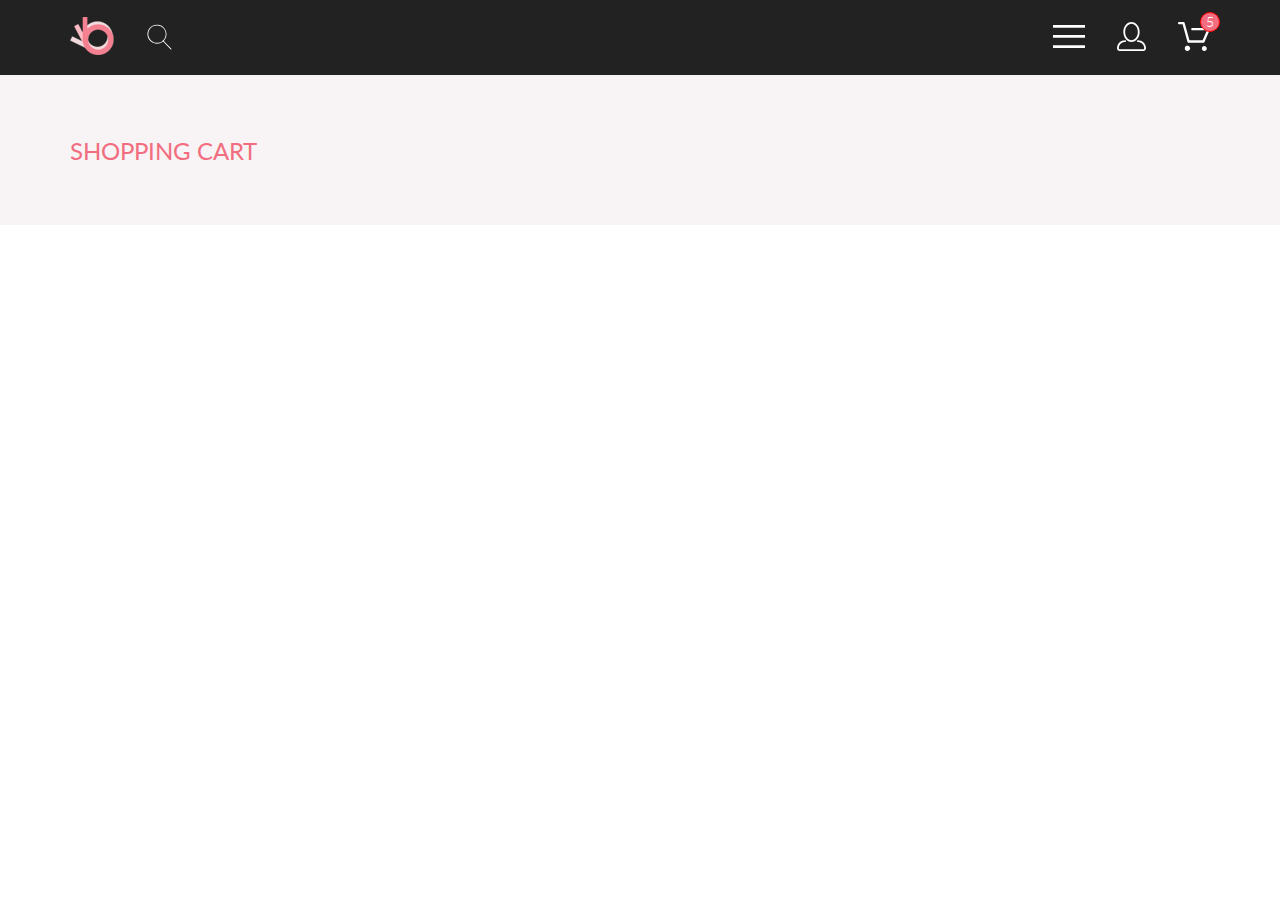
==== cart.html @ 05e6bf37 "hw5" ====
<!DOCTYPE html>
<html lang="en">
    <head>
        <meta charset="UTF-8">
        <meta name="viewport"
              content="width=device-width, user-scalable=no, initial-scale=1.0, maximum-scale=1.0, minimum-scale=1.0">
        <meta http-equiv="X-UA-Compatible" content="ie=edge">
        <title>THE BRAND - OF LUXERIOUS FASHION</title>
        <link rel="stylesheet" href="css/app.css">
    </head>
    <body>
        <nav class="Header">
            <div class="Header-Block Header-Block_left">
                <a href="index.html" class="Logo"><img class="Logo-Img" src="img/Logo.png" alt="Logo"></a>
                <svg class="Icon Header-Icon Icon-Search" viewBox="0 0 27 28">
                    <path
                        d="M18.6909 17.2882L18.3694 17.6394L18.7043 17.9777L26.3703 25.7206C26.4533 25.8081 26.4997 25.9242 26.4997 26.0449C26.4997 26.1666 26.4526 26.2836 26.3682 26.3714L26.3682 26.3713L26.3636 26.3762C26.326 26.4164 26.2806 26.4483 26.2301 26.4701C26.1801 26.4917 26.1262 26.5029 26.0717 26.5029C26.0154 26.5022 25.9598 26.4903 25.9081 26.468C25.8559 26.4454 25.8087 26.4127 25.7693 26.3716L25.7694 26.3716L25.7635 26.3657L18.0155 18.5587L17.7076 18.2484L17.3589 18.5122C15.6498 19.8054 13.5645 20.5038 11.4213 20.5009L11.4193 20.5009C9.1476 20.5069 6.94301 19.7311 5.17574 18.3037C3.40848 16.8764 2.18617 14.8844 1.71408 12.6622C1.24199 10.4401 1.54888 8.12325 2.5832 6.10068C3.61753 4.0781 5.3163 2.47301 7.39423 1.55496C9.47217 0.636901 11.8027 0.461789 13.9945 1.05903C16.1863 1.65627 18.1058 2.98949 19.4308 4.8348C20.7557 6.6801 21.4054 8.92511 21.2706 11.1928C21.1359 13.4605 20.225 15.6128 18.6909 17.2882ZM11.4182 19.6009H11.4206C13.2046 19.6011 14.9488 19.073 16.4332 18.0834C17.9176 17.0938 19.0758 15.6868 19.7618 14.0399C20.4478 12.393 20.6308 10.5799 20.2879 8.82907C19.9449 7.07828 19.0913 5.46822 17.8346 4.20185C16.578 2.93548 14.9746 2.0695 13.2265 1.71306C11.4784 1.35663 9.66389 1.5257 8.01175 2.19897C6.35961 2.87224 4.94377 4.01956 3.94272 5.4963C2.94167 6.97304 2.40023 8.71309 2.38664 10.4971L2.88662 10.5009L2.38663 10.4994C2.37959 12.9034 3.32665 15.2119 5.01992 16.9182C6.7132 18.6246 9.01433 19.5894 11.4182 19.6009Z"/>
                </svg>
            </div>
            <div class="Header-Block Header-Block_right">
                <div class="">
                    <svg class="Icon Header-Icon Icon-BurgerMenu" viewBox="0 0 32 23">
                        <path d="M0 23V20.31H32V23H0ZM0 12.76V10.07H32V12.76H0ZM0 2.69V0H32V2.69H0Z"/>
                    </svg>
                </div>
                <a href="registration.html" class="">
                    <svg class="Icon Header-Icon Icon-Profile" viewBox="0 0 29 29">
                        <path
                            d="M14.5 19.937C19 19.937 22.656 15.464 22.656 9.968C22.656 4.472 19 0 14.5 0C13.3631 0.0217413 12.2463 0.303398 11.2351 0.823397C10.2239 1.34339 9.34507 2.08794 8.66602 3C7.12663 4.99573 6.30819 7.45381 6.34399 9.974C6.34399 15.465 10 19.937 14.5 19.937ZM14.5 1.813C18 1.813 20.844 5.472 20.844 9.969C20.844 14.466 17.998 18.125 14.5 18.125C11.002 18.125 8.15603 14.465 8.15503 9.969C8.15403 5.473 11 1.813 14.5 1.813ZM20.844 18.125C20.6036 18.125 20.373 18.2205 20.203 18.3905C20.033 18.5605 19.9375 18.7911 19.9375 19.0315C19.9375 19.2719 20.033 19.5025 20.203 19.6725C20.373 19.8425 20.6036 19.938 20.844 19.938C22.526 19.9399 24.1386 20.6088 25.3279 21.7982C26.5172 22.9875 27.1861 24.6 27.188 26.282C27.1875 26.5221 27.0918 26.7523 26.922 26.9221C26.7522 27.0918 26.5221 27.1875 26.282 27.188H2.71997C2.47985 27.1875 2.24975 27.0918 2.07996 26.9221C1.91016 26.7523 1.81449 26.5221 1.81396 26.282C1.81608 24.6001 2.48517 22.9877 3.67444 21.7985C4.86371 20.6092 6.47608 19.9401 8.15796 19.938C8.39824 19.938 8.62868 19.8425 8.79858 19.6726C8.96849 19.5027 9.06396 19.2723 9.06396 19.032C9.06396 18.7917 8.96849 18.5613 8.79858 18.3914C8.62868 18.2215 8.39824 18.126 8.15796 18.126C5.99541 18.1279 3.92201 18.9875 2.39258 20.5164C0.863144 22.0453 0.00264777 24.1185 0 26.281C0.000794067 27.0019 0.287502 27.693 0.797241 28.2027C1.30698 28.7125 1.99811 28.9992 2.71899 29H26.282C27.0027 28.9989 27.6936 28.7121 28.2031 28.2024C28.7126 27.6927 28.9992 27.0017 29 26.281C28.9974 24.1187 28.1372 22.0457 26.6083 20.5168C25.0793 18.9878 23.0063 18.1276 20.844 18.125Z"/>
                    </svg>
                </a>

                <a href="cart.html" class="Cart">
                    <svg class="Icon Header-Icon Icon-Cart" viewBox="0 0 32 29">
                        <path
                            d="M26.2009 29C25.5532 28.9738 24.9415 28.6948 24.4972 28.2227C24.0529 27.7506 23.8114 27.1232 23.8245 26.475C23.8376 25.8269 24.1043 25.2097 24.5673 24.7559C25.0303 24.3022 25.6527 24.048 26.301 24.048C26.9493 24.048 27.5717 24.3022 28.0347 24.7559C28.4977 25.2097 28.7644 25.8269 28.7775 26.475C28.7906 27.1232 28.549 27.7506 28.1047 28.2227C27.6604 28.6948 27.0488 28.9738 26.401 29H26.2009ZM6.75293 26.32C6.75293 25.79 6.91011 25.2718 7.20459 24.8311C7.49907 24.3904 7.91764 24.0469 8.40735 23.844C8.89705 23.6412 9.43594 23.5881 9.95581 23.6915C10.4757 23.7949 10.9532 24.0502 11.328 24.425C11.7028 24.7998 11.9581 25.2773 12.0615 25.7972C12.1649 26.317 12.1118 26.8559 11.9089 27.3456C11.7061 27.8353 11.3626 28.2539 10.9219 28.5483C10.4812 28.8428 9.96304 29 9.43298 29C9.08087 29.0003 8.73212 28.9311 8.40674 28.7966C8.08136 28.662 7.78569 28.4646 7.53662 28.2158C7.28755 27.9669 7.09001 27.6713 6.9552 27.3461C6.82039 27.0208 6.75098 26.6721 6.75098 26.32H6.75293ZM10.553 20.686C10.2935 20.6868 10.0409 20.6024 9.83411 20.4457C9.62727 20.2891 9.47758 20.0689 9.40796 19.819L4.57495 2.36401H1.18201C0.868521 2.36401 0.567859 2.23947 0.346191 2.01781C0.124523 1.79614 0 1.49549 0 1.18201C0 0.868519 0.124523 0.567873 0.346191 0.346205C0.567859 0.124537 0.868521 5.81268e-06 1.18201 5.81268e-06H5.46301C5.7225 -0.00080736 5.97504 0.0837201 6.18176 0.240568C6.38848 0.397416 6.53784 0.617884 6.60693 0.868006L11.4399 18.323H24.6179L29.001 8.27501H14.401C14.2428 8.27961 14.0854 8.25242 13.9379 8.19507C13.7904 8.13771 13.6559 8.05134 13.5424 7.94108C13.4288 7.83082 13.3386 7.69891 13.277 7.55315C13.2154 7.40739 13.1836 7.25075 13.1836 7.0925C13.1836 6.93426 13.2154 6.77762 13.277 6.63186C13.3386 6.4861 13.4288 6.35419 13.5424 6.24393C13.6559 6.13367 13.7904 6.0473 13.9379 5.98994C14.0854 5.93259 14.2428 5.90541 14.401 5.91001H30.814C31.0097 5.90996 31.2022 5.95866 31.3744 6.05172C31.5465 6.14478 31.6928 6.27926 31.7999 6.44301C31.9078 6.60729 31.9734 6.79569 31.9908 6.99145C32.0083 7.18721 31.9771 7.38424 31.9 7.565L26.495 19.977C26.4026 20.1876 26.251 20.3668 26.0585 20.4927C25.866 20.6186 25.641 20.6858 25.411 20.686H10.553Z"/>
                    </svg>
                </a>
            </div>
        </nav>
        <section class="Breadcrumbs">
            <h4 class="H4 Breadcrumbs-H4">SHOPPING CART</h4>
        </section>

    </body>
</html>
---- css/app.css ----
@charset "UTF-8";
@import url("https://fonts.googleapis.com/css2?family=Lato:wght@300;400;700;900&display=swap");
*,
*::before,
*::after {
  box-sizing: border-box;
}

body,
h1,
h2,
h3,
h4,
h5,
h6,
p,
ul[class],
ol[class],
li,
figure,
figcaption,
blockquote,
dl,
dd {
  margin: 0;
  padding: 0;
}

a {
  text-decoration: none;
  color: black;
}
a:hover {
  color: #F16D7F;
}

ul[class],
ol[class] {
  list-style-type: none;
}

html {
  font-family: "Lato", sans-serif;
  font-size: 14px;
  font-weight: 300;
}

.H1 {
  font-weight: 900;
  font-size: 48px;
  line-height: 50px;
}

.H2 {
  font-weight: 700;
  font-size: 32px;
  line-height: 35px;
}

.H3 {
  font-weight: 400;
  font-size: 30px;
  line-height: 35px;
}

.H4 {
  font-weight: 700;
  font-size: 24px;
  line-height: 25px;
}

.H5 {
  font-weight: 400;
  font-size: 20px;
  line-height: 25px;
}

.H6 {
  font-weight: 400;
  font-size: 16px;
  line-height: 25px;
}

.Icon {
  width: 32px;
  fill: white;
}
.Icon-Search {
  width: 26px;
}
.Icon-Profile {
  width: 29px;
}

.Header {
  background-color: #222222;
  height: 75px;
  padding: 0 calc(50% - 1140px / 2);
  display: flex;
  flex-direction: row;
  justify-content: space-between;
  align-items: center;
  flex-wrap: wrap;
}
.Header-Block {
  display: flex;
  flex-direction: row;
  justify-content: center;
  align-items: center;
  flex-wrap: wrap;
}
.Header-Icon {
  margin-left: 32px;
}
.Header .Cart {
  position: relative;
}
.Header .Cart::after {
  position: absolute;
  top: -10px;
  right: -10px;
  border-radius: 50%;
  color: white;
  content: "5";
  display: block;
  width: 20px;
  height: 20px;
  border: 1px solid red;
  background: #F16D7F;
  text-align: center;
}

.Logo {
  width: 44px;
}

.Footer {
  height: 80px;
  background-color: #222224;
  padding: 0 calc(50% - 1140px / 2);
  display: flex;
  flex-direction: row;
  justify-content: space-between;
  align-items: center;
  flex-wrap: wrap;
}
.Footer-Copyright {
  color: white;
}
.Footer-Block {
  display: flex;
  flex-direction: row;
  justify-content: center;
  align-items: center;
  flex-wrap: wrap;
}
.Footer .SocialIcon {
  width: 32px;
  height: 32px;
  background-color: #FFFFFF;
  display: flex;
  flex-direction: row;
  justify-content: center;
  align-items: center;
  flex-wrap: wrap;
  margin-left: 0.5rem;
}
.Footer .SocialIcon:hover {
  background-color: #F16D7F;
}
.Footer .SocialIcon:hover .SocialIcon-Img {
  fill: white;
}
.Footer .SocialIcon-Img {
  height: 50%;
}

.Breadcrumbs {
  padding: 0 calc(50% - 1140px / 2);
  display: flex;
  flex-direction: row;
  justify-content: space-between;
  align-items: center;
  flex-wrap: wrap;
  height: 150px;
  background-color: #F8F3F4;
}
.Breadcrumbs-H4 {
  color: #F16D7F;
  font-weight: 400;
  text-transform: uppercase;
}
.Breadcrumbs-Link {
  text-transform: uppercase;
}
.Breadcrumbs-Nav {
  display: flex;
  flex-direction: row;
  justify-content: center;
  align-items: center;
  flex-wrap: wrap;
}
.Breadcrumbs-NavCurrentPage {
  font-weight: 700;
  color: #F16D7F;
}

.MainFilter {
  width: 31.5%;
  text-align: left;
  position: relative;
}
.MainFilter-Heading {
  text-transform: uppercase;
  font-weight: 400;
}
.MainFilter-ToggleIcon {
  margin-left: 11px;
}
.MainFilter-IconImg {
  width: 15px;
}
.MainFilter-OpenBtn, .MainFilter-OpenSubBtn {
  display: none;
}
.MainFilter-OpenBtn:checked ~ .MainFilter-Items, .MainFilter-OpenSubBtn:checked ~ .MainFilter-SubItems {
  display: block;
}
.MainFilter-OpenSubBtn:checked ~ .MainFilter-OpenSubBtnText {
  color: #EF5B70;
}
.MainFilter-OpenBtn:not(:checked) ~ .MainFilter-Items, .MainFilter-OpenSubBtn:not(:checked) ~ .MainFilter-SubItems {
  display: none;
}
.MainFilter-OpenBtnText {
  cursor: pointer;
  display: flex;
  flex-direction: row;
  justify-content: start;
  align-items: center;
  flex-wrap: wrap;
}
.MainFilter-Items {
  text-align: left;
  width: 350px;
  padding: 1rem;
  position: absolute;
  top: 30px;
  z-index: 5;
  background-color: white;
  box-shadow: 0 4px 4px rgba(0, 0, 0, 0.25);
  border: 1px solid lightgray;
}
.MainFilter-OpenSubBtnText {
  text-transform: uppercase;
  height: 40px;
  cursor: pointer;
  border-left: 5px solid #EF5B70;
  padding-left: 10px;
  display: flex;
  flex-direction: row;
  justify-content: start;
  align-items: center;
  flex-wrap: wrap;
}
.MainFilter-SubItems {
  text-align: left;
  width: content-box;
  background-color: white;
  padding: 30px !important;
}
.MainFilter-SubItem {
  text-transform: none;
  margin-bottom: 10px;
  cursor: pointer;
}

.SortFilter {
  width: 31.5%;
  display: flex;
  flex-direction: row;
  justify-content: start;
  align-items: center;
  flex-wrap: nowrap;
  flex-grow: 1;
  margin-left: 30px;
}
.SortFilter-Block {
  display: flex;
  flex-direction: row;
  justify-content: center;
  align-items: center;
  flex-wrap: wrap;
  text-transform: uppercase;
  margin-right: 30px;
  position: relative;
}
.SortFilter-Icon {
  display: block;
  margin-left: 10px;
  display: flex;
  flex-direction: row;
  justify-content: center;
  align-items: center;
  flex-wrap: wrap;
}
.SortFilter-IconImg {
  width: 10px;
}
.SortFilter-OpenBtn {
  display: none;
}
.SortFilter-OpenBtn:checked ~ .SortFilter-SubBlock {
  display: block;
}
.SortFilter-OpenBtn:not(:checked) ~ .SortFilter-SubBlock {
  display: none;
}
.SortFilter-OpenBtnText {
  cursor: pointer;
  display: flex;
  flex-direction: row;
  justify-content: center;
  align-items: center;
  flex-wrap: wrap;
}
.SortFilter-SubBlock {
  text-align: left;
  width: content-box;
  padding: 1rem;
  position: absolute;
  top: 30px;
  z-index: 5;
  background-color: white;
}
.SortFilter-FormItem {
  display: block;
  margin-bottom: 10px;
  white-space: nowrap;
}

.Pagination {
  padding: 16px;
  border: 1px solid #EBEBEB;
  display: flex;
  flex-direction: row;
  justify-content: center;
  align-items: center;
  flex-wrap: wrap;
  margin-top: 60px;
}
.Pagination-Pages {
  margin: 0 20px;
}
.Pagination-Page {
  font-size: 16px;
  color: #C4C4C4;
  margin-right: 15px;
  cursor: pointer;
}
.Pagination-Page_active {
  color: #EF5B70;
}
.Pagination-IconImg {
  height: 14px;
  cursor: pointer;
}

.RegistrationForm {
  width: 30%;
  display: flex;
  flex-direction: column;
  justify-content: start;
  align-items: start;
  flex-wrap: wrap;
}
.RegistrationForm-InputLabel {
  font-weight: 300;
}
.RegistrationForm-Input {
  width: 360px;
  height: 45px;
  margin-top: 20px;
  border: 1px solid #A4A4A4;
  padding: 15px;
}
.RegistrationForm-Input::placeholder {
  color: #B1B1B1;
}
.RegistrationForm-CheckBlock {
  margin: 35px 0;
}
.RegistrationForm-CheckboxLabel {
  font-size: 11px;
  margin-right: 1rem;
}
.RegistrationForm-Clarification {
  margin: 15px 0 40px;
  color: #B1B1B1;
}
.RegistrationForm-Submit {
  text-transform: uppercase;
  padding: 15px 30px;
  background-color: #F16D7F;
  color: white;
}
.RegistrationForm-Icon {
  margin-left: 20px;
  width: 17px;
  fill: white;
}
.RegistrationForm input[type=submit] {
  display: none;
}

.ProductCard {
  width: 31.5%;
  margin-top: 30px;
  background-color: #F8F8F8;
  position: relative;
  transition: 0.5s;
}
.ProductCard:hover {
  transform: scale(1.03);
}
.ProductCard-Img {
  object-fit: contain;
  transition: filter 0.3s;
}
.ProductCard:hover .ProductCard-Img {
  filter: brightness(50%);
}
.ProductCard-H6, .ProductCard-Text {
  margin-left: 15px;
  margin-right: 20px;
}
.ProductCard-H6 {
  margin-top: 25px;
  margin-bottom: 15px;
}
.ProductCard-H6_pink {
  color: #F16D7F;
}
.ProductCard-Icon {
  width: 25px;
  margin-right: 1rem;
  transition: all 0.3s;
}
.ProductCard-Btn {
  border: 1px solid white;
  width: 140px;
  height: 45px;
  font-weight: 400;
  display: flex;
  flex-direction: row;
  justify-content: center;
  align-items: center;
  flex-wrap: wrap;
  position: absolute;
  top: 30%;
  left: calc(50% - 140px/2);
  background: transparent;
  color: white;
  opacity: 0;
  transition: all 0.3s;
  cursor: pointer;
  z-index: 1;
}
.ProductCard-Btn:hover {
  color: white;
  transform: translateX(20px);
}
.ProductCard:hover .ProductCard-Btn {
  opacity: 1;
}
.ProductCard-Link {
  position: absolute;
  top: 0;
  left: 0;
  right: 0;
  bottom: 0;
  background-color: transparent;
  z-index: 0;
  border: none;
}

.PromoSection {
  height: 764px;
  background-color: #F1E4E6;
  padding: 0 calc(50% - 1140px / 2);
  display: flex;
  flex-direction: row;
  justify-content: center;
  align-items: center;
  flex-wrap: wrap;
}
.PromoSection-Block {
  height: 100%;
  width: 50%;
  display: flex;
  flex-direction: row;
  justify-content: center;
  align-items: center;
  flex-wrap: wrap;
}
.PromoSection-Block_left {
  justify-content: start;
}
.PromoSection-Hgroup {
  padding-left: 19px;
  height: 92px;
  border-left: 12px solid #F16D7F;
  display: flex;
  flex-direction: column;
  justify-content: center;
  align-items: flex-start;
  flex-wrap: wrap;
  -webkit-animation-name: bounceInRight;
  animation-name: bounceInRight;
  -webkit-animation-duration: 2s;
  animation-duration: 2s;
  -webkit-animation-fill-mode: both;
  animation-fill-mode: both;
}
.PromoSection-H2 {
  display: block;
}
.PromoSection-H2_pink {
  color: #F16D7F;
}

@-webkit-keyframes bounceInRight {
  0%, 60%, 75%, 90%, 100% {
    -webkit-transition-timing-function: cubic-bezier(0.215, 0.61, 0.355, 1);
    transition-timing-function: cubic-bezier(0.215, 0.61, 0.355, 1);
  }
  0% {
    opacity: 0;
    -webkit-transform: translate3d(3000px, 0, 0);
    transform: translate3d(3000px, 0, 0);
  }
  60% {
    opacity: 1;
    -webkit-transform: translate3d(-25px, 0, 0);
    transform: translate3d(-25px, 0, 0);
  }
  75% {
    -webkit-transform: translate3d(10px, 0, 0);
    transform: translate3d(10px, 0, 0);
  }
  90% {
    -webkit-transform: translate3d(-5px, 0, 0);
    transform: translate3d(-5px, 0, 0);
  }
  100% {
    -webkit-transform: none;
    transform: none;
  }
}
@keyframes bounceInRight {
  0%, 60%, 75%, 90%, 100% {
    -webkit-transition-timing-function: cubic-bezier(0.215, 0.61, 0.355, 1);
    transition-timing-function: cubic-bezier(0.215, 0.61, 0.355, 1);
  }
  0% {
    opacity: 0;
    -webkit-transform: translate3d(3000px, 0, 0);
    transform: translate3d(3000px, 0, 0);
  }
  60% {
    opacity: 1;
    -webkit-transform: translate3d(-25px, 0, 0);
    transform: translate3d(-25px, 0, 0);
  }
  75% {
    -webkit-transform: translate3d(10px, 0, 0);
    transform: translate3d(10px, 0, 0);
  }
  90% {
    -webkit-transform: translate3d(-5px, 0, 0);
    transform: translate3d(-5px, 0, 0);
  }
  100% {
    -webkit-transform: none;
    transform: none;
  }
}
.OfferSection {
  padding: 0 calc(50% - 1140px / 2);
  display: flex;
  flex-direction: row;
  justify-content: space-between;
  align-items: center;
  flex-wrap: wrap;
  margin-top: 65px;
}
.OfferSection-Card {
  width: 30%;
  height: 260px;
  text-align: center;
  display: flex;
  flex-direction: column;
  justify-content: center;
  align-items: center;
  flex-wrap: wrap;
  color: white;
  cursor: pointer;
  transition: 0.2s;
}
.OfferSection-Card:hover {
  transform: scale(1.05);
}
.OfferSection-H4 {
  color: #F16D7F;
}
.OfferSection-Card_woman {
  background-image: url(../img/offer-woman.jpg);
}
.OfferSection-Card_man {
  background-image: url(../img/offer-man.jpg);
}
.OfferSection-Card_child {
  background-image: url(../img/offer-child.jpg);
}
.OfferSection-Card_accessories {
  background-image: url(../img/offer-accessories.jpg);
  width: 100%;
  margin-top: 30px;
}

.ProductsSection {
  margin-top: 95px;
  margin-bottom: 95px;
  padding: 0 calc(50% - 1140px / 2);
  display: flex;
  flex-direction: column;
  justify-content: center;
  align-items: center;
  flex-wrap: wrap;
}
.ProductsSection-Header {
  text-align: center;
  margin-bottom: 15px;
}
.ProductsSection-Header_catalog {
  display: flex;
  flex-direction: row;
  justify-content: space-between;
  align-items: center;
  flex-wrap: wrap;
  width: 100%;
}
.ProductsSection-Products {
  display: flex;
  flex-direction: row;
  justify-content: space-between;
  align-items: center;
  flex-wrap: wrap;
  width: 100%;
}
.ProductsSection-Btn {
  display: block;
  width: 211px;
  height: 47px;
  background-color: transparent;
  border: 2px solid #FF6A6A;
  color: #F26376;
  align-self: center;
  margin: 45px auto 0;
  text-align: center;
  line-height: 40px;
  transition: 0.3s;
}
.ProductsSection-Btn:hover {
  background-color: #FF6A6A;
  color: white;
}

.FeatureSection {
  height: 341px;
  background-color: #222224;
  display: flex;
  flex-direction: row;
  justify-content: space-between;
  align-items: center;
  flex-wrap: wrap;
  padding: 0 calc(50% - 1140px / 2);
}
.FeatureSection-Block {
  width: 30%;
  height: 100%;
  display: flex;
  flex-direction: column;
  justify-content: center;
  align-items: center;
  flex-wrap: wrap;
}
.FeatureSection-Block:hover .FeatureSection-Icon_сar {
  animation: ride 4s ease-in-out;
}
.FeatureSection-Block:hover .FeatureSection-Icon_quality {
  -webkit-animation: rotate-scale-up 0.65s linear both;
  animation: rotate-scale-up 0.65s linear both;
}
.FeatureSection-Block:hover .FeatureSection-Icon_sale {
  -webkit-animation-name: bounce;
  animation-name: bounce;
  -webkit-transform-origin: center bottom;
  -ms-transform-origin: center bottom;
  transform-origin: center bottom;
  -webkit-animation-duration: 1s;
  animation-duration: 1s;
  -webkit-animation-fill-mode: both;
  animation-fill-mode: both;
}
.FeatureSection-Icon {
  width: 44px;
  fill: #F16D7F;
}
.FeatureSection-Icon_sale {
  width: 40px;
}
.FeatureSection-Icon_quality {
  width: 47px;
}
.FeatureSection-H5 {
  color: white;
  margin: 30px 0 16px;
}
.FeatureSection-Text {
  color: white;
  text-align: center;
}

@keyframes ride {
  0% {
    transform: translateX(0);
  }
  23% {
    transform: translateX(90px) rotateY(0);
  }
  25% {
    transform: translateX(100px) rotateY(180deg);
  }
  50% {
    transform: translateX(0) rotateY(180deg);
  }
  75% {
    transform: translateX(-100px) rotateY(180deg);
  }
  78% {
    transform: translateX(-90px) rotateY(0);
  }
  100% {
    transform: translateX(0);
  }
}
/* ----------------------------------------------
 * Generated by Animista on 2021-2-26 22:51:44
 * Licensed under FreeBSD License.
 * See http://animista.net/license for more info.
 * w: http://animista.net, t: @cssanimista
 * ---------------------------------------------- */
/**
 * ----------------------------------------
 * animation rotate-scale-up
 * ----------------------------------------
 */
@-webkit-keyframes rotate-scale-up {
  0% {
    -webkit-transform: scale(1) rotateZ(0);
    transform: scale(1) rotateZ(0);
  }
  50% {
    -webkit-transform: scale(2) rotateZ(180deg);
    transform: scale(2) rotateZ(180deg);
  }
  100% {
    -webkit-transform: scale(1) rotateZ(360deg);
    transform: scale(1) rotateZ(360deg);
  }
}
@keyframes rotate-scale-up {
  0% {
    -webkit-transform: scale(1) rotateZ(0);
    transform: scale(1) rotateZ(0);
  }
  50% {
    -webkit-transform: scale(2) rotateZ(180deg);
    transform: scale(2) rotateZ(180deg);
  }
  100% {
    -webkit-transform: scale(1) rotateZ(360deg);
    transform: scale(1) rotateZ(360deg);
  }
}
@-webkit-keyframes bounce {
  0%, 20%, 53%, 80%, 100% {
    -webkit-transition-timing-function: cubic-bezier(0.215, 0.61, 0.355, 1);
    transition-timing-function: cubic-bezier(0.215, 0.61, 0.355, 1);
    -webkit-transform: translate3d(0, 0, 0);
    transform: translate3d(0, 0, 0);
  }
  40%, 43% {
    -webkit-transition-timing-function: cubic-bezier(0.755, 0.05, 0.855, 0.06);
    transition-timing-function: cubic-bezier(0.755, 0.05, 0.855, 0.06);
    -webkit-transform: translate3d(0, -30px, 0);
    transform: translate3d(0, -30px, 0);
  }
  70% {
    -webkit-transition-timing-function: cubic-bezier(0.755, 0.05, 0.855, 0.06);
    transition-timing-function: cubic-bezier(0.755, 0.05, 0.855, 0.06);
    -webkit-transform: translate3d(0, -15px, 0);
    transform: translate3d(0, -15px, 0);
  }
  90% {
    -webkit-transform: translate3d(0, -4px, 0);
    transform: translate3d(0, -4px, 0);
  }
}
@keyframes bounce {
  0%, 20%, 53%, 80%, 100% {
    -webkit-transition-timing-function: cubic-bezier(0.215, 0.61, 0.355, 1);
    transition-timing-function: cubic-bezier(0.215, 0.61, 0.355, 1);
    -webkit-transform: translate3d(0, 0, 0);
    transform: translate3d(0, 0, 0);
  }
  40%, 43% {
    -webkit-transition-timing-function: cubic-bezier(0.755, 0.05, 0.855, 0.06);
    transition-timing-function: cubic-bezier(0.755, 0.05, 0.855, 0.06);
    -webkit-transform: translate3d(0, -30px, 0);
    transform: translate3d(0, -30px, 0);
  }
  70% {
    -webkit-transition-timing-function: cubic-bezier(0.755, 0.05, 0.855, 0.06);
    transition-timing-function: cubic-bezier(0.755, 0.05, 0.855, 0.06);
    -webkit-transform: translate3d(0, -15px, 0);
    transform: translate3d(0, -15px, 0);
  }
  90% {
    -webkit-transform: translate3d(0, -4px, 0);
    transform: translate3d(0, -4px, 0);
  }
}
.SubscribeSection {
  height: 448px;
  background-image: url(../img/subscribe-bg.jpg);
  background-repeat: no-repeat;
  background-size: cover;
  padding: 0 calc(50% - 1140px / 2);
  display: flex;
  flex-direction: row;
  justify-content: space-between;
  align-items: center;
  flex-wrap: wrap;
}
.SubscribeSection-Block {
  display: flex;
  flex-direction: column;
  justify-content: center;
  align-items: center;
  flex-wrap: wrap;
  width: 30%;
}
.SubscribeSection .ReviewCard-Text {
  text-align: center;
  margin-top: 30px;
}
.SubscribeSection .SubscribeBlock {
  width: 45%;
}
.SubscribeSection .SubscribeBlock-Input {
  height: 50px;
  width: 260px;
  margin-top: 30px;
  padding-left: 20px;
  border: none;
  background-color: #E1E1E1;
  border-top-left-radius: 25px;
  border-bottom-left-radius: 25px;
  outline: none;
}
.SubscribeSection .SubscribeBlock-Input:focus {
  border: none;
}
.SubscribeSection .SubscribeBlock-Input::placeholder {
  color: grey;
}
.SubscribeSection .SubscribeBlock-Btn {
  height: 50px;
  width: 100px;
  border: none;
  background-color: #F16D7F;
  border-top-right-radius: 25px;
  border-bottom-right-radius: 25px;
  color: white;
  cursor: pointer;
}

.RegistrationSection {
  padding: 0 calc(50% - 1140px / 2);
  display: flex;
  flex-direction: row;
  justify-content: space-between;
  align-items: start;
  flex-wrap: wrap;
  padding-top: 65px;
  padding-bottom: 95px;
}
.RegistrationSection .BonusesArticle {
  width: 55%;
}
.RegistrationSection .BonusesArticle-H4, .RegistrationSection .BonusesArticle-Text, .RegistrationSection .BonusesArticle-List {
  font-weight: 300;
}
.RegistrationSection .BonusesArticle-Text {
  margin: 20px 0;
}
.RegistrationSection .BonusesArticle-ListIcon {
  width: 20px;
  margin-right: 20px;
}
.RegistrationSection .BonusesArticle-List {
  margin-bottom: 15px;
}

/*# sourceMappingURL=app.css.map */
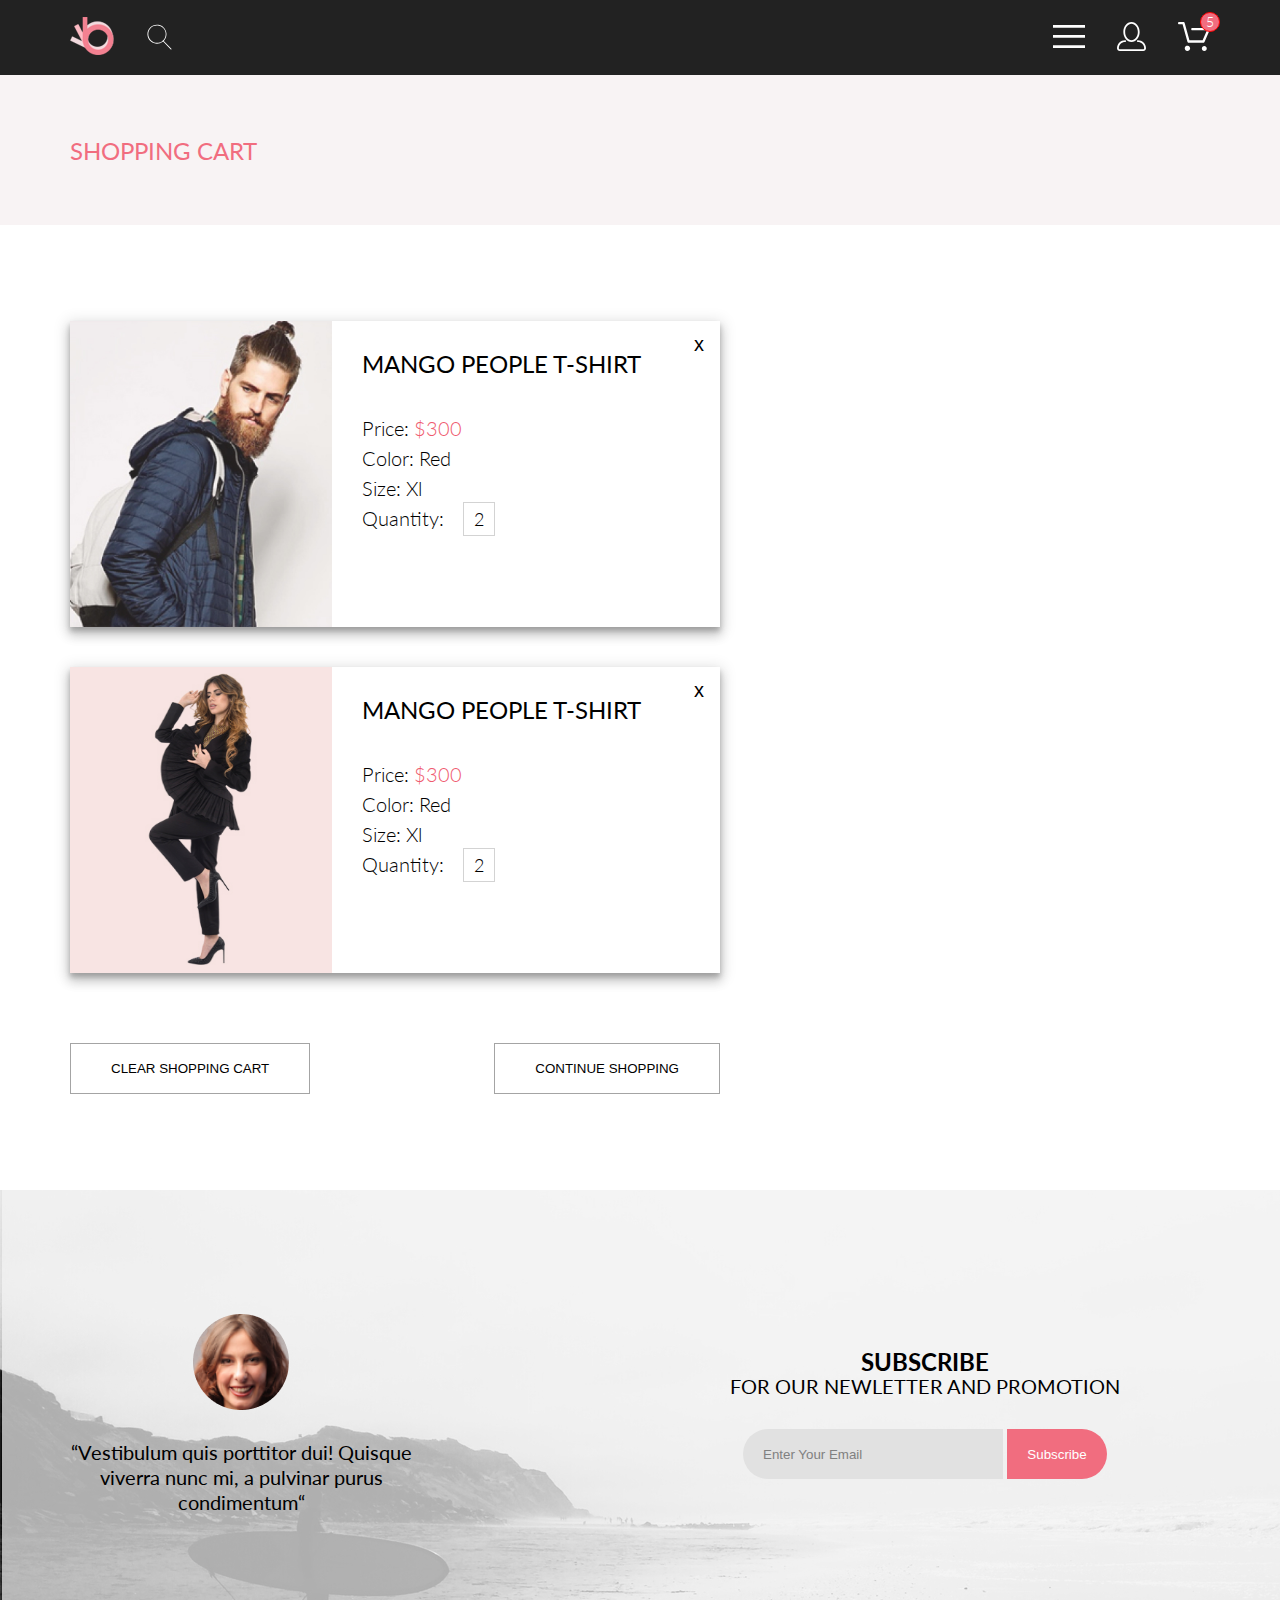
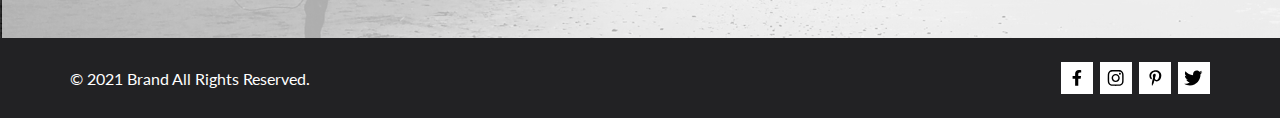
==== commit 8c24390b: "hw6" ====
--- a/cart.html
+++ b/cart.html
@@ -41,6 +41,91 @@
         <section class="Breadcrumbs">
             <h4 class="H4 Breadcrumbs-H4">SHOPPING CART</h4>
         </section>
-
+        <main class="CartSection">
+            <section class="Cart-Products">
+                <div class="CartProductCard">
+                    <img class="CartProductCard-Img" src="img/products/Product_1.jpg" alt="">
+                    <div class="CartProductCard-Text">
+                        <h4 class="H4 CartProductCard-H4">MANGO PEOPLE T-SHIRT</h4>
+                        <ul class="CartProductCard-Properties">
+                            <li class="H5 CartProductCard-Property">Price: <span class="CartProductCard-Property_pink">$300</span>
+                            </li>
+                            <li class="H5 CartProductCard-Property">Color: Red</li>
+                            <li class="H5 CartProductCard-Property">Size: Xl</li>
+                            <li class="H5 CartProductCard-Property">Quantity: <span
+                                class="CartProductCard-Property_box">2</span></li>
+                        </ul>
+                    </div>
+                    <button class="H5 CartProductCard-DeleteBtn">x</button>
+                </div>
+                <div class="CartProductCard">
+                    <img class="CartProductCard-Img" src="img/products/Product_2.jpg" alt="">
+                    <div class="CartProductCard-Text">
+                        <h4 class="H4 CartProductCard-H4">MANGO PEOPLE T-SHIRT</h4>
+                        <ul class="CartProductCard-Properties">
+                            <li class="H5 CartProductCard-Property">Price: <span class="CartProductCard-Property_pink">$300</span>
+                            </li>
+                            <li class="H5 CartProductCard-Property">Color: Red</li>
+                            <li class="H5 CartProductCard-Property">Size: Xl</li>
+                            <li class="H5 CartProductCard-Property">Quantity: <span
+                                class="CartProductCard-Property_box">2</span></li>
+                        </ul>
+                    </div>
+                    <button class="H5 CartProductCard-DeleteBtn">x</button>
+                </div>
+                <div class="CartProductCard-Btns">
+                    <button class="CartProductCard-Btn">CLEAR SHOPPING CART</button>
+                    <button class="CartProductCard-Btn">CONTINUE SHOPPING</button>
+                </div>
+            </section>
+        </main>
+        <section class="SubscribeSection">
+            <div class="SubscribeSection-Block ReviewCard">
+                <img class="ReviewCard-Img" src="img/review-face.png" alt="review">
+                <p class="ReviewCard-Text H5">“Vestibulum quis porttitor dui! Quisque viverra nunc mi, a pulvinar purus
+                    condimentum“</p>
+            </div>
+            <div class="SubscribeSection-Block SubscribeBlock">
+                <h4 class="H4 SubscribeBlock-H4">SUBSCRIBE</h4>
+                <h5 class="H5 SubscribeBlock-H5">FOR OUR NEWLETTER AND PROMOTION</h5>
+                <form action="#">
+                    <label>
+                        <input class="SubscribeBlock-Input" type="email" placeholder="Enter Your Email" required>
+                    </label>
+                    <input class="SubscribeBlock-Btn" type="submit" value="Subscribe">
+                </form>
+            </div>
+        </section>
+        <footer class="Footer">
+            <div class="Footer-Block">
+                <h6 class="H6 Footer-Copyright">&copy; 2021 Brand All Rights Reserved.</h6>
+            </div>
+            <div class="Footer-Block">
+                <div class="SocialIcon">
+                    <svg class="SocialIcon-Img" viewBox="0 0 9 15">
+                        <path
+                            d="M8.08836 8.28L8.50686 5.61602H5.89022V3.88729C5.89022 3.15847 6.25574 2.44806 7.42765 2.44806H8.61722V0.179975C8.61722 0.179975 7.53772 0 6.50561 0C4.35073 0 2.9422 1.27593 2.9422 3.5857V5.61602H0.546875V8.28H2.9422V14.72H5.89022V8.28H8.08836Z"/>
+                    </svg>
+                </div>
+                <div class="SocialIcon">
+                    <svg class="SocialIcon-Img" viewBox="0 0 16 15">
+                        <path
+                            d="M8.13897 3.68159C6.02383 3.68159 4.31774 5.38491 4.31774 7.49663C4.31774 9.60835 6.02383 11.3117 8.13897 11.3117C10.2541 11.3117 11.9602 9.60835 11.9602 7.49663C11.9602 5.38491 10.2541 3.68159 8.13897 3.68159ZM8.13897 9.9769C6.77211 9.9769 5.65467 8.8646 5.65467 7.49663C5.65467 6.12866 6.76878 5.01636 8.13897 5.01636C9.50915 5.01636 10.6233 6.12866 10.6233 7.49663C10.6233 8.8646 9.50583 9.9769 8.13897 9.9769ZM13.0078 3.52554C13.0078 4.02026 12.6087 4.41538 12.1165 4.41538C11.621 4.41538 11.2252 4.01694 11.2252 3.52554C11.2252 3.03413 11.6243 2.63569 12.1165 2.63569C12.6087 2.63569 13.0078 3.03413 13.0078 3.52554ZM15.5386 4.42866C15.4821 3.23667 15.2094 2.18081 14.3347 1.31089C13.4634 0.440967 12.4058 0.168701 11.2119 0.108936C9.9814 0.039209 6.29321 0.039209 5.0627 0.108936C3.8721 0.165381 2.81453 0.437646 1.93987 1.30757C1.06522 2.17749 0.795836 3.23335 0.735973 4.42534C0.666134 5.65386 0.666134 9.33608 0.735973 10.5646C0.79251 11.7566 1.06522 12.8124 1.93987 13.6824C2.81453 14.5523 3.86878 14.8246 5.0627 14.8843C6.29321 14.9541 9.9814 14.9541 11.2119 14.8843C12.4058 14.8279 13.4634 14.5556 14.3347 13.6824C15.2061 12.8124 15.4788 11.7566 15.5386 10.5646C15.6085 9.33608 15.6085 5.65718 15.5386 4.42866ZM13.949 11.8828C13.6895 12.5335 13.1874 13.0349 12.5322 13.2972C11.5511 13.6857 9.22314 13.596 8.13897 13.596C7.05479 13.596 4.72348 13.6824 3.74573 13.2972C3.09389 13.0382 2.59171 12.5369 2.32898 11.8828C1.93987 10.9033 2.02967 8.57905 2.02967 7.49663C2.02967 6.41421 1.9432 4.08667 2.32898 3.1105C2.58838 2.45972 3.09056 1.95835 3.74573 1.69604C4.7268 1.30757 7.05479 1.39722 8.13897 1.39722C9.22314 1.39722 11.5545 1.31089 12.5322 1.69604C13.184 1.95503 13.6862 2.4564 13.949 3.1105C14.3381 4.08999 14.2483 6.41421 14.2483 7.49663C14.2483 8.57905 14.3381 10.9066 13.949 11.8828Z"/>
+                    </svg>
+                </div>
+                <div class="SocialIcon">
+                    <svg class="SocialIcon-Img" viewBox="0 0 13 16">
+                        <path
+                            d="M6.74032 0.203125C3.55564 0.203125 0.408203 2.34063 0.408203 5.8C0.408203 8 1.63738 9.25 2.38233 9.25C2.68963 9.25 2.86655 8.3875 2.86655 8.14375C2.86655 7.85313 2.13091 7.23438 2.13091 6.025C2.13091 3.5125 4.03055 1.73125 6.4889 1.73125C8.60271 1.73125 10.1671 2.94062 10.1671 5.1625C10.1671 6.82187 9.50597 9.93437 7.36422 9.93437C6.59133 9.93437 5.93018 9.37188 5.93018 8.56563C5.93018 7.38438 6.74963 6.24062 6.74963 5.02187C6.74963 2.95312 3.835 3.32812 3.835 5.82812C3.835 6.35312 3.90018 6.93437 4.13298 7.4125C3.70463 9.26875 2.82931 12.0344 2.82931 13.9469C2.82931 14.5375 2.91311 15.1188 2.96899 15.7094C3.07452 15.8281 3.02175 15.8156 3.18316 15.7563C4.74757 13.6 4.69169 13.1781 5.3994 10.3562C5.78119 11.0875 6.76826 11.4812 7.55046 11.4812C10.8469 11.4812 12.3275 8.24688 12.3275 5.33125C12.3275 2.22813 9.66427 0.203125 6.74032 0.203125Z"/>
+                    </svg>
+                </div>
+                <div class="SocialIcon">
+                    <svg class="SocialIcon-Img" viewBox="0 0 17 14">
+                        <path
+                            d="M14.417 3.74052C14.427 3.88264 14.427 4.0248 14.427 4.16692C14.427 8.50192 11.1498 13.4969 5.15986 13.4969C3.31448 13.4969 1.60022 12.9588 0.158203 12.0248C0.420396 12.0552 0.67247 12.0654 0.944752 12.0654C2.46741 12.0654 3.8691 11.5476 4.98843 10.6644C3.5565 10.6339 2.3565 9.68977 1.94305 8.39027C2.14475 8.4207 2.34642 8.44102 2.5582 8.44102C2.85063 8.44102 3.14308 8.40039 3.41533 8.32936C1.92291 8.02477 0.803551 6.70498 0.803551 5.11108V5.07048C1.23715 5.31414 1.74139 5.46642 2.2758 5.4867C1.39849 4.89786 0.823727 3.8928 0.823727 2.75573C0.823727 2.14661 0.985041 1.58823 1.26741 1.10092C2.87077 3.09077 5.28086 4.39023 7.98334 4.53239C7.93293 4.28873 7.90266 4.03495 7.90266 3.78114C7.90266 1.97402 9.35477 0.501953 11.1598 0.501953C12.0976 0.501953 12.9446 0.897891 13.5396 1.53748C14.2757 1.39536 14.9816 1.12123 15.6068 0.745609C15.3648 1.50705 14.8505 2.14664 14.1749 2.5527C14.8304 2.48167 15.4657 2.29889 16.0505 2.04511C15.6069 2.69483 15.0522 3.27348 14.417 3.74052V3.74052Z"/>
+                    </svg>
+                </div>
+            </div>
+        </footer>
     </body>
 </html>
--- a/css/app.css
+++ b/css/app.css
@@ -50,12 +50,22 @@
   font-size: 48px;
   line-height: 50px;
 }
+@media all and (max-width: 1180px) {
+  .H1 {
+    font-size: 44px;
+  }
+}
 
 .H2 {
   font-weight: 700;
   font-size: 32px;
   line-height: 35px;
 }
+@media all and (max-width: 1180px) {
+  .H2 {
+    font-size: 24px;
+  }
+}
 
 .H3 {
   font-weight: 400;
@@ -91,6 +101,11 @@
 .Icon-Profile {
   width: 29px;
 }
+@media (max-width: 400px) {
+  .Icon-Profile {
+    display: none;
+  }
+}
 
 .Header {
   background-color: #222222;
@@ -102,6 +117,16 @@
   align-items: center;
   flex-wrap: wrap;
 }
+@media (max-width: 1180px) {
+  .Header {
+    padding: 0 calc(50% - 768px / 2);
+  }
+}
+@media (max-width: 800px) {
+  .Header {
+    padding: 0 5vw;
+  }
+}
 .Header-Block {
   display: flex;
   flex-direction: row;
@@ -114,6 +139,11 @@
 }
 .Header .Cart {
   position: relative;
+}
+@media (max-width: 400px) {
+  .Header .Cart {
+    display: none;
+  }
 }
 .Header .Cart::after {
   position: absolute;
@@ -144,6 +174,21 @@
   align-items: center;
   flex-wrap: wrap;
 }
+@media (max-width: 1180px) {
+  .Footer {
+    padding: 0 calc(50% - 768px / 2);
+  }
+}
+@media (max-width: 800px) {
+  .Footer {
+    padding: 0 5vw;
+  }
+}
+@media (max-width: 450px) {
+  .Footer {
+    justify-content: center;
+  }
+}
 .Footer-Copyright {
   color: white;
 }
@@ -285,6 +330,13 @@
   flex-grow: 1;
   margin-left: 30px;
 }
+.SortFilter_product {
+  display: flex;
+  flex-direction: row;
+  justify-content: center;
+  align-items: center;
+  flex-wrap: nowrap;
+}
 .SortFilter-Block {
   display: flex;
   flex-direction: row;
@@ -323,6 +375,7 @@
   justify-content: center;
   align-items: center;
   flex-wrap: wrap;
+  min-width: max-content;
 }
 .SortFilter-SubBlock {
   text-align: left;
@@ -420,10 +473,21 @@
   position: relative;
   transition: 0.5s;
 }
+@media (max-width: 1180px) {
+  .ProductCard {
+    width: 47%;
+  }
+}
+@media (max-width: 600px) {
+  .ProductCard {
+    width: 100%;
+  }
+}
 .ProductCard:hover {
   transform: scale(1.03);
 }
 .ProductCard-Img {
+  width: 100%;
   object-fit: contain;
   transition: filter 0.3s;
 }
@@ -484,6 +548,140 @@
   border: none;
 }
 
+.CartProductCard {
+  background: white;
+  display: flex;
+  flex-direction: row;
+  justify-content: start;
+  align-items: center;
+  flex-wrap: nowrap;
+  margin-bottom: 40px;
+  box-shadow: 0 8px 10px 1px rgba(0, 0, 0, 0.14), 0 3px 14px 3px rgba(0, 0, 0, 0.12), 0 4px 5px 0 rgba(0, 0, 0, 0.2);
+  width: 650px;
+  position: relative;
+}
+.CartProductCard-Img {
+  width: 262px;
+  height: 306px;
+}
+.CartProductCard-Text {
+  padding: 30px;
+  height: 306px;
+}
+.CartProductCard-H4 {
+  font-weight: 400;
+  margin-bottom: 40px;
+}
+.CartProductCard-Property {
+  margin-bottom: 5px;
+  font-weight: 300;
+}
+.CartProductCard-Property_pink {
+  color: #EF5B70;
+}
+.CartProductCard-Property_box {
+  margin-left: 1rem;
+  border: 1px solid lightgray;
+  padding: 5px 10px;
+  font-size: 18px;
+}
+.CartProductCard-DeleteBtn {
+  position: absolute;
+  right: 10px;
+  top: 10px;
+  background: transparent;
+  border: none;
+  transition: 1s;
+}
+.CartProductCard-DeleteBtn:hover {
+  transform: rotate(360deg);
+}
+.CartProductCard-Btns {
+  display: flex;
+  flex-direction: row;
+  justify-content: space-between;
+  align-items: center;
+  flex-wrap: wrap;
+  margin-top: 70px;
+}
+.CartProductCard-Btn {
+  padding: 17px 40px;
+  border: 1px solid #A4A4A4;
+  text-transform: uppercase;
+  background: transparent;
+}
+
+.BigSlider {
+  width: 100vw;
+  height: 777px;
+  background-image: url("../img/products/product_slide.jpg");
+  background-size: cover;
+  display: flex;
+  flex-direction: row;
+  justify-content: space-between;
+  align-items: center;
+  flex-wrap: wrap;
+}
+.BigSlider-Arrow {
+  background-color: lightgray;
+  padding: 20px;
+  cursor: pointer;
+}
+.BigSlider-IconImg {
+  width: 1rem;
+}
+
+.ProductInfoArticle {
+  width: 1140px;
+  padding: 65px;
+  display: flex;
+  flex-direction: column;
+  justify-content: center;
+  align-items: center;
+  flex-wrap: wrap;
+  border: 1px solid lightgray;
+  margin: -50px auto 0;
+  background: white;
+}
+.ProductInfoArticle-H6 {
+  color: #F16D7F;
+  font-weight: 300;
+}
+.ProductInfoArticle-H6::after {
+  content: "";
+  display: block;
+  width: 65px;
+  border-bottom: 3px solid #EF5B70;
+  margin: 12px auto;
+}
+.ProductInfoArticle-H5 {
+  font-weight: 300;
+}
+.ProductInfoArticle-H4 {
+  font-weight: 300;
+  color: #EF5B70;
+  text-align: center;
+}
+.ProductInfoArticle-H4::after {
+  content: "";
+  display: block;
+  width: 640px;
+  border-bottom: 1px solid lightgray;
+  margin: 65px auto 55px;
+}
+.ProductInfoArticle-Text {
+  width: 50%;
+  text-align: center;
+  margin: 50px 0 32px;
+}
+.ProductInfoArticle-Btn {
+  padding: 15px;
+  margin-top: 50px;
+  background: transparent;
+  border: 1px solid #FF6A6A;
+  color: #FF6A6A;
+}
+
 .PromoSection {
   height: 764px;
   background-color: #F1E4E6;
@@ -494,6 +692,22 @@
   align-items: center;
   flex-wrap: wrap;
 }
+@media (max-width: 1180px) {
+  .PromoSection {
+    height: 370px;
+    padding: 0 calc(50% - 768px / 2);
+  }
+}
+@media (max-width: 800px) {
+  .PromoSection {
+    padding: 0 5vw;
+  }
+}
+@media all and (max-width: 1180px) {
+  .PromoSection-Img {
+    height: 368px;
+  }
+}
 .PromoSection-Block {
   height: 100%;
   width: 50%;
@@ -505,6 +719,11 @@
 }
 .PromoSection-Block_left {
   justify-content: start;
+}
+@media (max-width: 600px) {
+  .PromoSection-Block_left {
+    display: none;
+  }
 }
 .PromoSection-Hgroup {
   padding-left: 19px;
@@ -524,6 +743,7 @@
 }
 .PromoSection-H2 {
   display: block;
+  width: max-content;
 }
 .PromoSection-H2_pink {
   color: #F16D7F;
@@ -594,6 +814,16 @@
   flex-wrap: wrap;
   margin-top: 65px;
 }
+@media (max-width: 1180px) {
+  .OfferSection {
+    padding: 0 calc(50% - 768px / 2);
+  }
+}
+@media (max-width: 800px) {
+  .OfferSection {
+    padding: 0 5vw;
+  }
+}
 .OfferSection-Card {
   width: 30%;
   height: 260px;
@@ -607,6 +837,23 @@
   cursor: pointer;
   transition: 0.2s;
 }
+@media (max-width: 1180px) {
+  .OfferSection-Card {
+    height: 220px;
+  }
+}
+@media (max-width: 800px) {
+  .OfferSection-Card {
+    height: 180px;
+  }
+}
+@media (max-width: 600px) {
+  .OfferSection-Card {
+    width: 100%;
+    margin-bottom: 30px;
+    height: 240px;
+  }
+}
 .OfferSection-Card:hover {
   transform: scale(1.05);
 }
@@ -616,17 +863,37 @@
 .OfferSection-Card_woman {
   background-image: url(../img/offer-woman.jpg);
 }
+@media (max-width: 800px) {
+  .OfferSection-Card_woman {
+    background-position: top center;
+  }
+}
 .OfferSection-Card_man {
   background-image: url(../img/offer-man.jpg);
 }
+@media (max-width: 800px) {
+  .OfferSection-Card_man {
+    background-position: top center;
+  }
+}
 .OfferSection-Card_child {
   background-image: url(../img/offer-child.jpg);
+}
+@media (max-width: 800px) {
+  .OfferSection-Card_child {
+    background-position: top center;
+  }
 }
 .OfferSection-Card_accessories {
   background-image: url(../img/offer-accessories.jpg);
   width: 100%;
   margin-top: 30px;
 }
+@media (max-width: 600px) {
+  .OfferSection-Card_accessories {
+    margin-top: 0;
+  }
+}
 
 .ProductsSection {
   margin-top: 95px;
@@ -637,6 +904,16 @@
   justify-content: center;
   align-items: center;
   flex-wrap: wrap;
+}
+@media (max-width: 1180px) {
+  .ProductsSection {
+    padding: 0 calc(50% - 768px / 2);
+  }
+}
+@media (max-width: 800px) {
+  .ProductsSection {
+    padding: 0 5vw;
+  }
 }
 .ProductsSection-Header {
   text-align: center;
@@ -686,14 +963,35 @@
   flex-wrap: wrap;
   padding: 0 calc(50% - 1140px / 2);
 }
+@media (max-width: 1180px) {
+  .FeatureSection {
+    padding: 0 calc(50% - 768px / 2);
+  }
+}
+@media (max-width: 800px) {
+  .FeatureSection {
+    padding: 0 5vw;
+  }
+}
+@media (max-width: 600px) {
+  .FeatureSection {
+    height: inherit;
+  }
+}
 .FeatureSection-Block {
   width: 30%;
-  height: 100%;
   display: flex;
   flex-direction: column;
   justify-content: center;
   align-items: center;
   flex-wrap: wrap;
+}
+@media (max-width: 600px) {
+  .FeatureSection-Block {
+    padding: 7vw 15vw;
+    width: 100%;
+    height: max-content;
+  }
 }
 .FeatureSection-Block:hover .FeatureSection-Icon_сar {
   animation: ride 4s ease-in-out;
@@ -854,6 +1152,16 @@
   align-items: center;
   flex-wrap: wrap;
 }
+@media (max-width: 1180px) {
+  .SubscribeSection {
+    padding: 0 calc(50% - 768px / 2);
+  }
+}
+@media (max-width: 800px) {
+  .SubscribeSection {
+    padding: 0 5vw;
+  }
+}
 .SubscribeSection-Block {
   display: flex;
   flex-direction: column;
@@ -861,13 +1169,29 @@
   align-items: center;
   flex-wrap: wrap;
   width: 30%;
+}
+@media (max-width: 800px) {
+  .SubscribeSection-Block {
+    width: 100%;
+  }
 }
 .SubscribeSection .ReviewCard-Text {
   text-align: center;
   margin-top: 30px;
 }
 .SubscribeSection .SubscribeBlock {
-  width: 45%;
+  width: 50%;
+}
+@media (max-width: 800px) {
+  .SubscribeSection .SubscribeBlock {
+    width: 100%;
+  }
+}
+.SubscribeSection .SubscribeBlock-H4 {
+  text-align: center;
+}
+.SubscribeSection .SubscribeBlock-H5 {
+  text-align: center;
 }
 .SubscribeSection .SubscribeBlock-Input {
   height: 50px;
@@ -880,6 +1204,11 @@
   border-bottom-left-radius: 25px;
   outline: none;
 }
+@media (max-width: 450px) {
+  .SubscribeSection .SubscribeBlock-Input {
+    width: 60%;
+  }
+}
 .SubscribeSection .SubscribeBlock-Input:focus {
   border: none;
 }
@@ -924,4 +1253,13 @@
   margin-bottom: 15px;
 }
 
+.CartSection {
+  padding: 96px calc(50% - 1140px / 2);
+  display: flex;
+  flex-direction: row;
+  justify-content: space-between;
+  align-items: center;
+  flex-wrap: wrap;
+}
+
 /*# sourceMappingURL=app.css.map */
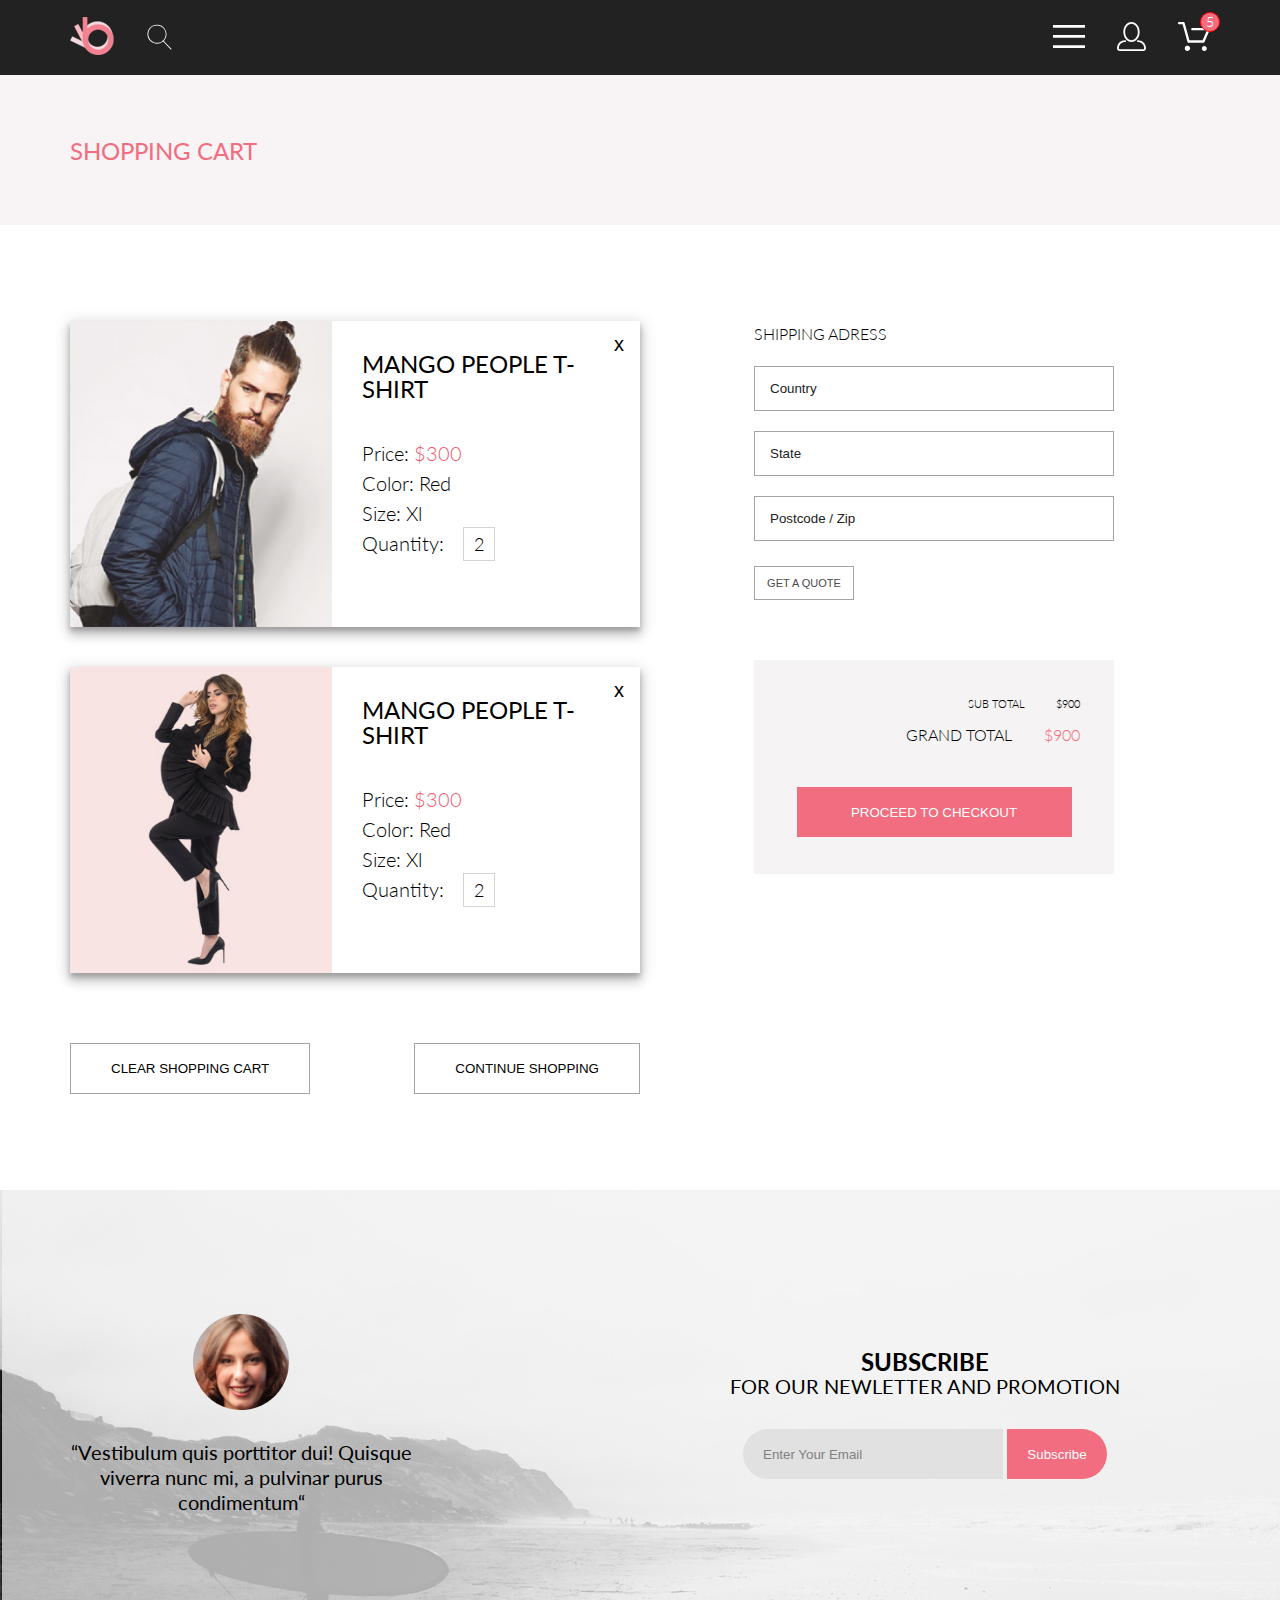
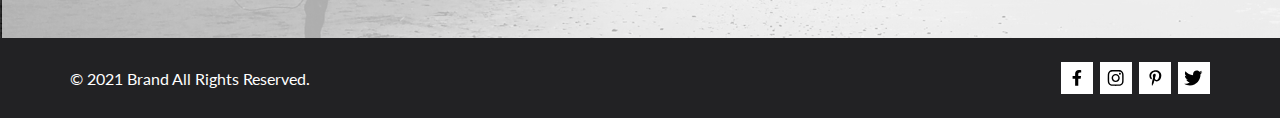
==== commit 38b1e2f3: "hw7" ====
--- a/cart.html
+++ b/cart.html
@@ -42,7 +42,7 @@
             <h4 class="H4 Breadcrumbs-H4">SHOPPING CART</h4>
         </section>
         <main class="CartSection">
-            <section class="Cart-Products">
+            <section class="CartSection-Products">
                 <div class="CartProductCard">
                     <img class="CartProductCard-Img" src="img/products/Product_1.jpg" alt="">
                     <div class="CartProductCard-Text">
@@ -77,6 +77,26 @@
                     <button class="CartProductCard-Btn">CLEAR SHOPPING CART</button>
                     <button class="CartProductCard-Btn">CONTINUE SHOPPING</button>
                 </div>
+            </section>
+            <section class="CartSection-Info">
+                <form action="#" class="CartSection-Form">
+                    <label class="H6 CartSection-InputLabel" for="CartSection-InputCountry">SHIPPING ADRESS</label>
+                    <input id="CartSection-InputCountry" class="CartSection-Input" type="text" placeholder="Country"
+                           required>
+                    <label><input class="CartSection-Input" type="text" placeholder="State" required></label>
+                    <label> <input class="CartSection-Input" type="number" placeholder="Postcode / Zip" required>
+                    </label>
+                    <button class="CartSection-Btn">GET A QUOTE</button>
+
+                    <div class="CartSection-Price">
+                        <p class="CartSection-PriceSubTotal">SUB TOTAL <span class="CartSection-PriceSubTotal_price">$900</span></p>
+                        <h6 class="H6 CartSection-PriceTotal">GRAND TOTAL <span class="CartSection-PriceTotal_price">$900</span></h6>
+                        <input class="CartSection-SubmitBtn" type="submit" value="PROCEED TO CHECKOUT">
+                    </div>
+
+                    <br><br><br>
+
+                </form>
             </section>
         </main>
         <section class="SubscribeSection">
--- a/css/app.css
+++ b/css/app.css
@@ -140,7 +140,7 @@
 .Header .Cart {
   position: relative;
 }
-@media (max-width: 400px) {
+@media (max-width: 450px) {
   .Header .Cart {
     display: none;
   }
@@ -230,6 +230,16 @@
   height: 150px;
   background-color: #F8F3F4;
 }
+@media (max-width: 1180px) {
+  .Breadcrumbs {
+    padding: 0 calc(50% - 768px / 2);
+  }
+}
+@media (max-width: 800px) {
+  .Breadcrumbs {
+    padding: 0 5vw;
+  }
+}
 .Breadcrumbs-H4 {
   color: #F16D7F;
   font-weight: 400;
@@ -442,12 +452,14 @@
 }
 .RegistrationForm-CheckBlock {
   margin: 35px 0;
+  width: max-content;
 }
 .RegistrationForm-CheckboxLabel {
   font-size: 11px;
   margin-right: 1rem;
 }
 .RegistrationForm-Clarification {
+  width: 320px;
   margin: 15px 0 40px;
   color: #B1B1B1;
 }
@@ -456,6 +468,7 @@
   padding: 15px 30px;
   background-color: #F16D7F;
   color: white;
+  width: max-content;
 }
 .RegistrationForm-Icon {
   margin-left: 20px;
@@ -557,7 +570,7 @@
   flex-wrap: nowrap;
   margin-bottom: 40px;
   box-shadow: 0 8px 10px 1px rgba(0, 0, 0, 0.14), 0 3px 14px 3px rgba(0, 0, 0, 0.12), 0 4px 5px 0 rgba(0, 0, 0, 0.2);
-  width: 650px;
+  width: 100%;
   position: relative;
 }
 .CartProductCard-Img {
@@ -836,6 +849,8 @@
   color: white;
   cursor: pointer;
   transition: 0.2s;
+  background-repeat: no-repeat;
+  background-size: cover;
 }
 @media (max-width: 1180px) {
   .OfferSection-Card {
@@ -845,6 +860,7 @@
 @media (max-width: 800px) {
   .OfferSection-Card {
     height: 180px;
+    background-position: top center;
   }
 }
 @media (max-width: 600px) {
@@ -852,6 +868,13 @@
     width: 100%;
     margin-bottom: 30px;
     height: 240px;
+    background-position: top left;
+    display: flex;
+    flex-direction: column;
+    justify-content: center;
+    align-items: end;
+    flex-wrap: wrap;
+    padding-right: 30px;
   }
 }
 .OfferSection-Card:hover {
@@ -863,26 +886,11 @@
 .OfferSection-Card_woman {
   background-image: url(../img/offer-woman.jpg);
 }
-@media (max-width: 800px) {
-  .OfferSection-Card_woman {
-    background-position: top center;
-  }
-}
 .OfferSection-Card_man {
   background-image: url(../img/offer-man.jpg);
 }
-@media (max-width: 800px) {
-  .OfferSection-Card_man {
-    background-position: top center;
-  }
-}
 .OfferSection-Card_child {
   background-image: url(../img/offer-child.jpg);
-}
-@media (max-width: 800px) {
-  .OfferSection-Card_child {
-    background-position: top center;
-  }
 }
 .OfferSection-Card_accessories {
   background-image: url(../img/offer-accessories.jpg);
@@ -1236,11 +1244,46 @@
   padding-top: 65px;
   padding-bottom: 95px;
 }
+@media (max-width: 1180px) {
+  .RegistrationSection {
+    padding: 0 calc(50% - 768px / 2);
+    padding-top: 40px;
+    padding-bottom: 95px;
+  }
+}
+@media (max-width: 800px) {
+  .RegistrationSection {
+    padding: 0 5vw;
+    display: flex;
+    flex-direction: column;
+    justify-content: center;
+    align-items: start;
+    flex-wrap: wrap;
+    padding-top: 40px;
+    padding-bottom: 95px;
+  }
+}
 .RegistrationSection .BonusesArticle {
   width: 55%;
 }
+@media (max-width: 1180px) {
+  .RegistrationSection .BonusesArticle {
+    width: 45%;
+  }
+}
+@media (max-width: 800px) {
+  .RegistrationSection .BonusesArticle {
+    margin-top: 40px;
+    width: 360px;
+  }
+}
 .RegistrationSection .BonusesArticle-H4, .RegistrationSection .BonusesArticle-Text, .RegistrationSection .BonusesArticle-List {
   font-weight: 300;
+}
+@media (max-width: 1180px) {
+  .RegistrationSection .BonusesArticle-H4, .RegistrationSection .BonusesArticle-Text, .RegistrationSection .BonusesArticle-List {
+    font-size: 16px;
+  }
 }
 .RegistrationSection .BonusesArticle-Text {
   margin: 20px 0;
@@ -1258,8 +1301,75 @@
   display: flex;
   flex-direction: row;
   justify-content: space-between;
-  align-items: center;
-  flex-wrap: wrap;
+  align-items: start;
+  flex-wrap: wrap;
+}
+.CartSection-Products {
+  width: 50%;
+}
+.CartSection-Info {
+  width: 40%;
+}
+.CartSection-InputLabel {
+  font-weight: 300;
+}
+.CartSection-Input {
+  width: 360px;
+  height: 45px;
+  margin-top: 20px;
+  padding: 15px;
+  border: 1px solid #A4A4A4;
+}
+.CartSection-Input::placeholder {
+  color: #222222;
+}
+.CartSection-Btn {
+  width: 100px;
+  height: 34px;
+  background: transparent;
+  font-size: 11px;
+  text-transform: uppercase;
+  white-space: nowrap;
+  border: 1px solid #A4A4A4;
+  color: #4A4A4A;
+  margin-top: 25px;
+}
+.CartSection-Price {
+  width: 360px;
+  height: 214px;
+  background: #F5F3F3;
+  margin-top: 60px;
+  display: flex;
+  flex-direction: column;
+  justify-content: center;
+  align-items: center;
+  flex-wrap: wrap;
+  padding: 34px;
+}
+.CartSection-PriceSubTotal {
+  font-size: 11px;
+  align-self: end;
+  margin-bottom: 12px;
+}
+.CartSection-PriceSubTotal_price {
+  margin-left: 2rem;
+}
+.CartSection-PriceTotal {
+  font-weight: 300;
+  align-self: end;
+}
+.CartSection-PriceTotal_price {
+  margin-left: 2rem;
+  color: #F16D7F;
+}
+.CartSection-SubmitBtn {
+  width: 275px;
+  height: 50px;
+  background: #F16D7F;
+  border: none;
+  color: white;
+  margin-top: 40px;
+  cursor: pointer;
 }
 
 /*# sourceMappingURL=app.css.map */
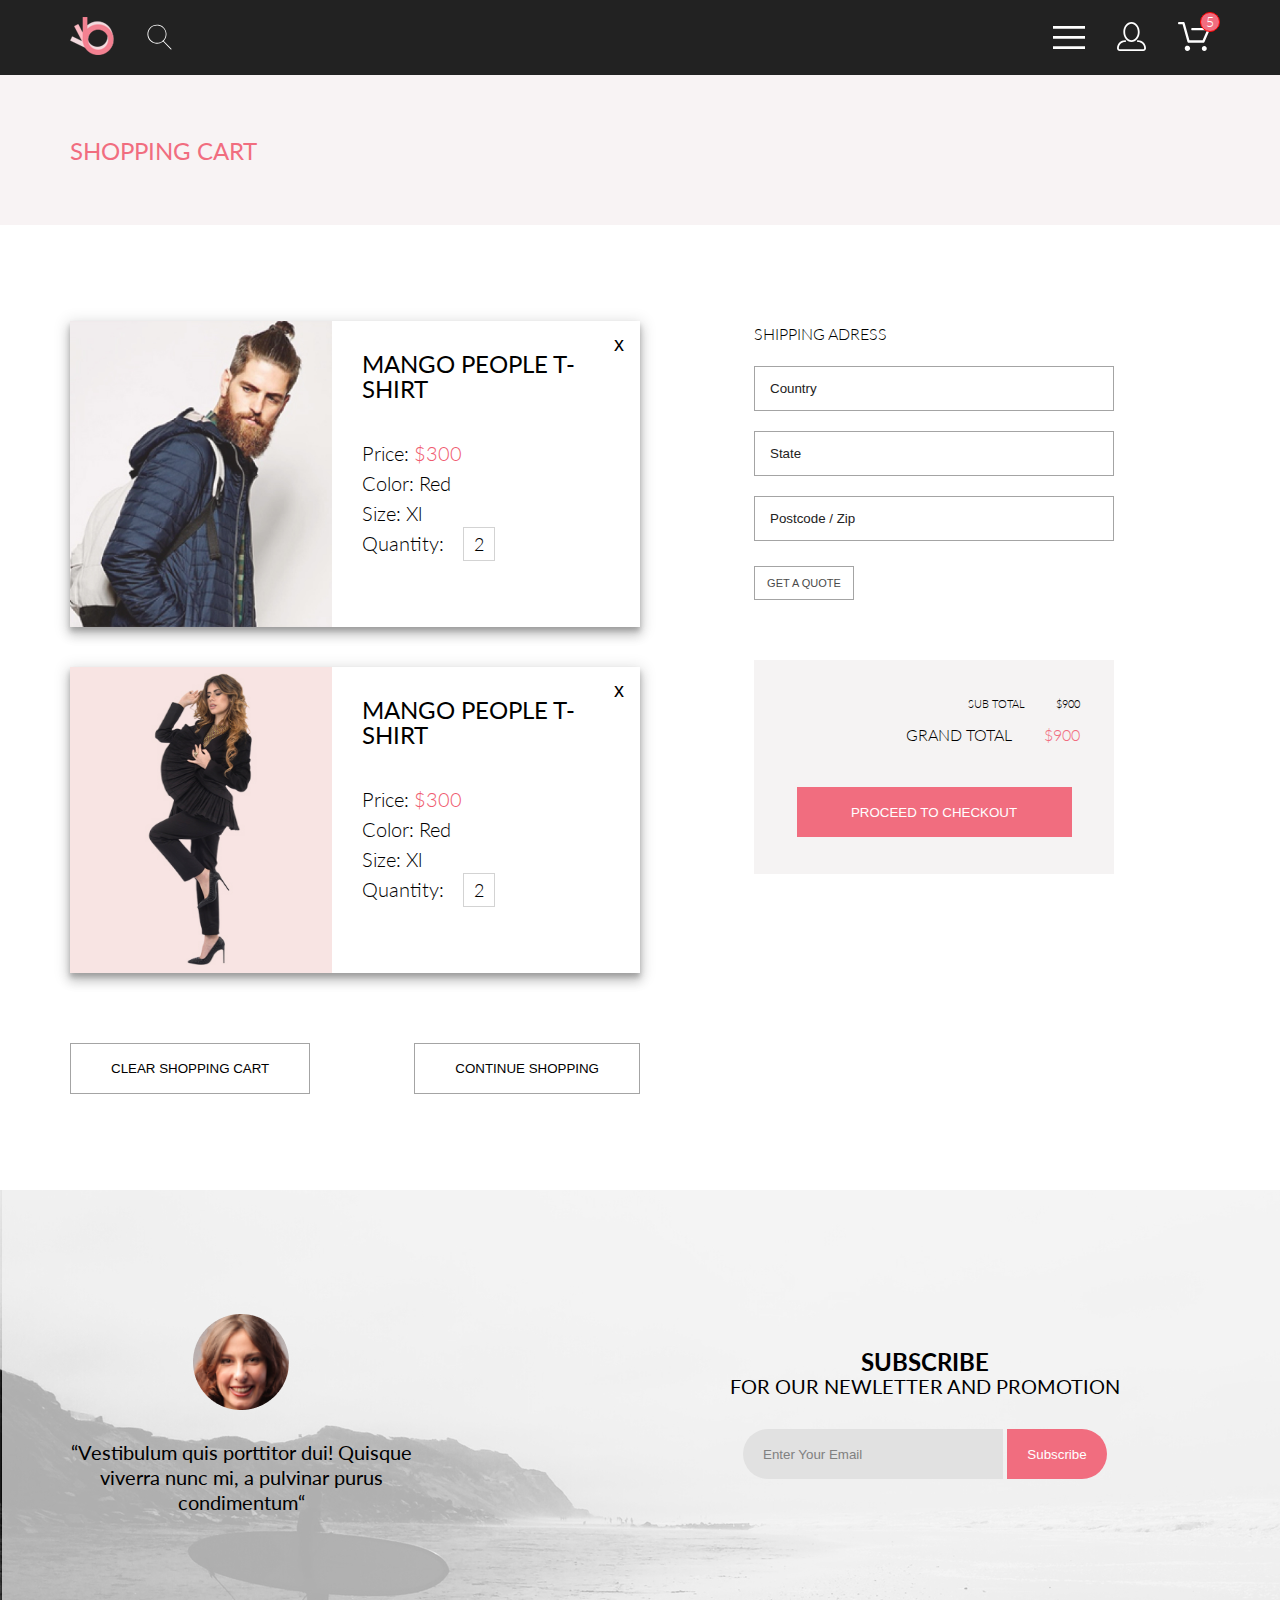
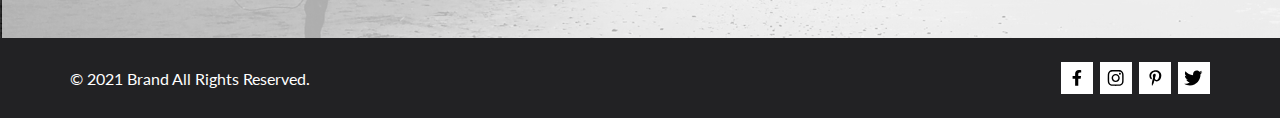
==== commit 5ca4b4b7: "hw8" ====
--- a/cart.html
+++ b/cart.html
@@ -8,8 +8,9 @@
         <title>THE BRAND - OF LUXERIOUS FASHION</title>
         <link rel="stylesheet" href="css/app.css">
     </head>
-    <body>
-        <nav class="Header">
+    <body id="Body">
+        <div id="BodyOverlay"></div>
+        <header class="Header">
             <div class="Header-Block Header-Block_left">
                 <a href="index.html" class="Logo"><img class="Logo-Img" src="img/Logo.png" alt="Logo"></a>
                 <svg class="Icon Header-Icon Icon-Search" viewBox="0 0 27 28">
@@ -18,18 +19,50 @@
                 </svg>
             </div>
             <div class="Header-Block Header-Block_right">
-                <div class="">
-                    <svg class="Icon Header-Icon Icon-BurgerMenu" viewBox="0 0 32 23">
-                        <path d="M0 23V20.31H32V23H0ZM0 12.76V10.07H32V12.76H0ZM0 2.69V0H32V2.69H0Z"/>
-                    </svg>
-                </div>
+                <svg id="BurgerMenuToggler" class="Icon Header-Icon Icon-BurgerMenu" viewBox="0 0 32 23">
+                    <path d="M0 23V20.31H32V23H0ZM0 12.76V10.07H32V12.76H0ZM0 2.69V0H32V2.69H0Z"/>
+                </svg>
+                <nav id="BurgerMenu" class="BurgerMenu">
+                    <button id="BurgerMenu-CloseBtn" class="H5 BurgerMenu-CloseBtn">
+                        X
+                    </button>
+                    <p class="BurgerMenu-Title">MENU</p>
+                    <ul class="BurgerMenu-List">
+                        <li class="BurgerMenu-Item">MAN
+                            <ul class="BurgerMenu-SubList">
+                                <li class="BurgerMenu-SubItem">Accessories</li>
+                                <li class="BurgerMenu-SubItem">Bags</li>
+                                <li class="BurgerMenu-SubItem">Denim</li>
+                                <li class="BurgerMenu-SubItem">T-Shirts</li>
+                            </ul>
+                        </li>
+                        <li class="BurgerMenu-Item">WOMAN
+                            <ul class="BurgerMenu-SubList">
+                                <li class="BurgerMenu-SubItem">Accessories</li>
+                                <li class="BurgerMenu-SubItem">Jackets & Coats</li>
+                                <li class="BurgerMenu-SubItem">Polos</li>
+                                <li class="BurgerMenu-SubItem">T-Shirts</li>
+                                <li class="BurgerMenu-SubItem">Shirts</li>
+                            </ul>
+                        </li>
+                        <li class="BurgerMenu-Item">KIDS
+                            <ul class="BurgerMenu-SubList">
+                                <li class="BurgerMenu-SubItem">Accessories</li>
+                                <li class="BurgerMenu-SubItem">Jackets & Coats</li>
+                                <li class="BurgerMenu-SubItem">Polos</li>
+                                <li class="BurgerMenu-SubItem">T-Shirts</li>
+                                <li class="BurgerMenu-SubItem">Shirts</li>
+                                <li class="BurgerMenu-SubItem">Bags</li>
+                            </ul>
+                        </li>
+                    </ul>
+                </nav>
                 <a href="registration.html" class="">
                     <svg class="Icon Header-Icon Icon-Profile" viewBox="0 0 29 29">
                         <path
                             d="M14.5 19.937C19 19.937 22.656 15.464 22.656 9.968C22.656 4.472 19 0 14.5 0C13.3631 0.0217413 12.2463 0.303398 11.2351 0.823397C10.2239 1.34339 9.34507 2.08794 8.66602 3C7.12663 4.99573 6.30819 7.45381 6.34399 9.974C6.34399 15.465 10 19.937 14.5 19.937ZM14.5 1.813C18 1.813 20.844 5.472 20.844 9.969C20.844 14.466 17.998 18.125 14.5 18.125C11.002 18.125 8.15603 14.465 8.15503 9.969C8.15403 5.473 11 1.813 14.5 1.813ZM20.844 18.125C20.6036 18.125 20.373 18.2205 20.203 18.3905C20.033 18.5605 19.9375 18.7911 19.9375 19.0315C19.9375 19.2719 20.033 19.5025 20.203 19.6725C20.373 19.8425 20.6036 19.938 20.844 19.938C22.526 19.9399 24.1386 20.6088 25.3279 21.7982C26.5172 22.9875 27.1861 24.6 27.188 26.282C27.1875 26.5221 27.0918 26.7523 26.922 26.9221C26.7522 27.0918 26.5221 27.1875 26.282 27.188H2.71997C2.47985 27.1875 2.24975 27.0918 2.07996 26.9221C1.91016 26.7523 1.81449 26.5221 1.81396 26.282C1.81608 24.6001 2.48517 22.9877 3.67444 21.7985C4.86371 20.6092 6.47608 19.9401 8.15796 19.938C8.39824 19.938 8.62868 19.8425 8.79858 19.6726C8.96849 19.5027 9.06396 19.2723 9.06396 19.032C9.06396 18.7917 8.96849 18.5613 8.79858 18.3914C8.62868 18.2215 8.39824 18.126 8.15796 18.126C5.99541 18.1279 3.92201 18.9875 2.39258 20.5164C0.863144 22.0453 0.00264777 24.1185 0 26.281C0.000794067 27.0019 0.287502 27.693 0.797241 28.2027C1.30698 28.7125 1.99811 28.9992 2.71899 29H26.282C27.0027 28.9989 27.6936 28.7121 28.2031 28.2024C28.7126 27.6927 28.9992 27.0017 29 26.281C28.9974 24.1187 28.1372 22.0457 26.6083 20.5168C25.0793 18.9878 23.0063 18.1276 20.844 18.125Z"/>
                     </svg>
                 </a>
-
                 <a href="cart.html" class="Cart">
                     <svg class="Icon Header-Icon Icon-Cart" viewBox="0 0 32 29">
                         <path
@@ -37,7 +70,7 @@
                     </svg>
                 </a>
             </div>
-        </nav>
+        </header>
         <section class="Breadcrumbs">
             <h4 class="H4 Breadcrumbs-H4">SHOPPING CART</h4>
         </section>
@@ -80,22 +113,24 @@
             </section>
             <section class="CartSection-Info">
                 <form action="#" class="CartSection-Form">
-                    <label class="H6 CartSection-InputLabel" for="CartSection-InputCountry">SHIPPING ADRESS</label>
-                    <input id="CartSection-InputCountry" class="CartSection-Input" type="text" placeholder="Country"
-                           required>
-                    <label><input class="CartSection-Input" type="text" placeholder="State" required></label>
-                    <label> <input class="CartSection-Input" type="number" placeholder="Postcode / Zip" required>
-                    </label>
-                    <button class="CartSection-Btn">GET A QUOTE</button>
-
-                    <div class="CartSection-Price">
-                        <p class="CartSection-PriceSubTotal">SUB TOTAL <span class="CartSection-PriceSubTotal_price">$900</span></p>
-                        <h6 class="H6 CartSection-PriceTotal">GRAND TOTAL <span class="CartSection-PriceTotal_price">$900</span></h6>
-                        <input class="CartSection-SubmitBtn" type="submit" value="PROCEED TO CHECKOUT">
-                    </div>
-
-                    <br><br><br>
-
+                    <div class="CartSection-FormBlock">
+                        <label class="H6 CartSection-InputLabel" for="CartSection-InputCountry">SHIPPING ADRESS</label>
+                        <input id="CartSection-InputCountry" class="CartSection-Input" type="text" placeholder="Country"
+                               required>
+                        <label><input class="CartSection-Input" type="text" placeholder="State" required></label>
+                        <label> <input class="CartSection-Input" type="number" placeholder="Postcode / Zip" required>
+                        </label>
+                        <button class="CartSection-Btn">GET A QUOTE</button>
+                    </div>
+                    <div class="CartSection-FormBlock">
+                        <div class="CartSection-Price">
+                            <p class="CartSection-PriceSubTotal">SUB TOTAL <span
+                                class="CartSection-PriceSubTotal_price">$900</span></p>
+                            <h6 class="H6 CartSection-PriceTotal">GRAND TOTAL <span
+                                class="CartSection-PriceTotal_price">$900</span></h6>
+                            <input class="CartSection-SubmitBtn" type="submit" value="PROCEED TO CHECKOUT">
+                        </div>
+                    </div>
                 </form>
             </section>
         </main>
@@ -147,5 +182,22 @@
                 </div>
             </div>
         </footer>
+
+        <script>
+            window.onload = () => {
+                let burgerMenuToggle = () => {
+                    let menu = document.getElementById('BurgerMenu')
+                    menu.classList.toggle('BurgerMenu_active')
+                    let bodyOverlay = document.getElementById('BodyOverlay')
+                    bodyOverlay.classList.toggle('BodyOverlay_active')
+                    let body = document.getElementById('Body')
+                    body.classList.toggle('Body_scrollHidden')
+                }
+                let btn = document.getElementById('BurgerMenuToggler')
+                let closeBtn = document.getElementById('BurgerMenu-CloseBtn')
+                btn.addEventListener('click', burgerMenuToggle)
+                closeBtn.addEventListener('click', burgerMenuToggle)
+            }
+        </script>
     </body>
 </html>
--- a/css/app.css
+++ b/css/app.css
@@ -26,6 +26,22 @@
   padding: 0;
 }
 
+.Body_scrollHidden {
+  overflow: hidden;
+}
+
+.BodyOverlay_active {
+  position: absolute;
+  top: 0;
+  left: 0;
+  right: 0;
+  bottom: 0;
+  overflow: hidden;
+  z-index: 1;
+  background-color: rgba(0, 0, 0, 0.8);
+  filter: brightness(30%);
+}
+
 a {
   text-decoration: none;
   color: black;
@@ -116,6 +132,7 @@
   justify-content: space-between;
   align-items: center;
   flex-wrap: wrap;
+  position: relative;
 }
 @media (max-width: 1180px) {
   .Header {
@@ -136,6 +153,7 @@
 }
 .Header-Icon {
   margin-left: 32px;
+  cursor: pointer;
 }
 .Header .Cart {
   position: relative;
@@ -347,6 +365,11 @@
   align-items: center;
   flex-wrap: nowrap;
 }
+@media (max-width: 600px) {
+  .SortFilter_product {
+    display: none;
+  }
+}
 .SortFilter-Block {
   display: flex;
   flex-direction: row;
@@ -577,6 +600,12 @@
   width: 262px;
   height: 306px;
 }
+@media (max-width: 600px) {
+  .CartProductCard-Img {
+    width: 30%;
+    height: auto;
+  }
+}
 .CartProductCard-Text {
   padding: 30px;
   height: 306px;
@@ -629,6 +658,7 @@
   height: 777px;
   background-image: url("../img/products/product_slide.jpg");
   background-size: cover;
+  background-position: center center;
   display: flex;
   flex-direction: row;
   justify-content: space-between;
@@ -655,6 +685,22 @@
   border: 1px solid lightgray;
   margin: -50px auto 0;
   background: white;
+  text-align: center;
+}
+@media (max-width: 1180px) {
+  .ProductInfoArticle {
+    width: 770px;
+  }
+}
+@media (max-width: 800px) {
+  .ProductInfoArticle {
+    width: 80%;
+  }
+}
+@media (max-width: 600px) {
+  .ProductInfoArticle {
+    height: inherit;
+  }
 }
 .ProductInfoArticle-H6 {
   color: #F16D7F;
@@ -682,10 +728,25 @@
   border-bottom: 1px solid lightgray;
   margin: 65px auto 55px;
 }
+@media (max-width: 800px) {
+  .ProductInfoArticle-H4::after {
+    width: 300px;
+  }
+}
+@media (max-width: 500px) {
+  .ProductInfoArticle-H4::after {
+    width: 100%;
+  }
+}
 .ProductInfoArticle-Text {
   width: 50%;
   text-align: center;
   margin: 50px 0 32px;
+}
+@media (max-width: 800px) {
+  .ProductInfoArticle-Text {
+    width: 100%;
+  }
 }
 .ProductInfoArticle-Btn {
   padding: 15px;
@@ -694,9 +755,58 @@
   border: 1px solid #FF6A6A;
   color: #FF6A6A;
 }
+@media (max-width: 600px) {
+  .ProductInfoArticle-Btn {
+    margin-top: 20px;
+  }
+}
+
+.BurgerMenu {
+  position: absolute;
+  right: 0;
+  top: 0;
+  width: 235px;
+  height: 100vh;
+  background-color: white;
+  z-index: 2;
+  box-shadow: 0 4px 5px 0 rgba(0, 0, 0, 0.14), 0 1px 10px 0 rgba(0, 0, 0, 0.12), 0 2px 4px 0 rgba(0, 0, 0, 0.2);
+  display: none;
+  padding: 35px;
+}
+.BurgerMenu_active {
+  display: flex;
+  flex-direction: column;
+  justify-content: start;
+  align-items: start;
+  flex-wrap: wrap;
+}
+.BurgerMenu-CloseBtn {
+  position: absolute;
+  top: 10px;
+  right: 10px;
+  background-color: transparent;
+  border: none;
+  cursor: pointer;
+}
+.BurgerMenu-Title {
+  font-weight: 700;
+}
+.BurgerMenu-Item {
+  font-weight: 400;
+  color: #F16D7F;
+  margin-top: 25px;
+}
+.BurgerMenu-SubList {
+  padding-left: 20px !important;
+}
+.BurgerMenu-SubItem {
+  color: #6F6E6E;
+  margin-top: 12px;
+  cursor: pointer;
+}
 
 .PromoSection {
-  height: 764px;
+  height: 765px;
   background-color: #F1E4E6;
   padding: 0 calc(50% - 1140px / 2);
   display: flex;
@@ -704,6 +814,9 @@
   justify-content: center;
   align-items: center;
   flex-wrap: wrap;
+}
+.PromoSection_overlay {
+  filter: brightness(30%);
 }
 @media (max-width: 1180px) {
   .PromoSection {
@@ -1304,11 +1417,72 @@
   align-items: start;
   flex-wrap: wrap;
 }
+@media (max-width: 1180px) {
+  .CartSection {
+    padding: 96px calc(50% - 768px / 2);
+    display: flex;
+    flex-direction: column;
+    justify-content: center;
+    align-items: center;
+    flex-wrap: wrap;
+  }
+}
+@media (max-width: 800px) {
+  .CartSection {
+    padding: 60px 5vw;
+  }
+}
+@media (max-width: 600px) {
+  .CartSection {
+    height: inherit;
+  }
+}
 .CartSection-Products {
   width: 50%;
 }
+@media (max-width: 1180px) {
+  .CartSection-Products {
+    padding: 0 calc(50% - 768px / 2);
+    width: 100%;
+    margin-bottom: 65px;
+  }
+}
 .CartSection-Info {
   width: 40%;
+}
+@media (max-width: 1180px) {
+  .CartSection-Info {
+    width: 100%;
+  }
+}
+@media (max-width: 1180px) {
+  .CartSection-Form {
+    display: flex;
+    flex-direction: row;
+    justify-content: space-between;
+    align-items: center;
+    flex-wrap: wrap;
+    width: 100%;
+  }
+}
+@media (max-width: 800px) {
+  .CartSection-Form {
+    display: flex;
+    flex-direction: column;
+    justify-content: center;
+    align-items: center;
+    flex-wrap: wrap;
+  }
+}
+@media (max-width: 1180px) {
+  .CartSection-FormBlock {
+    width: 40%;
+  }
+}
+@media (max-width: 800px) {
+  .CartSection-FormBlock {
+    width: 50%;
+  }
 }
 .CartSection-InputLabel {
   font-weight: 300;
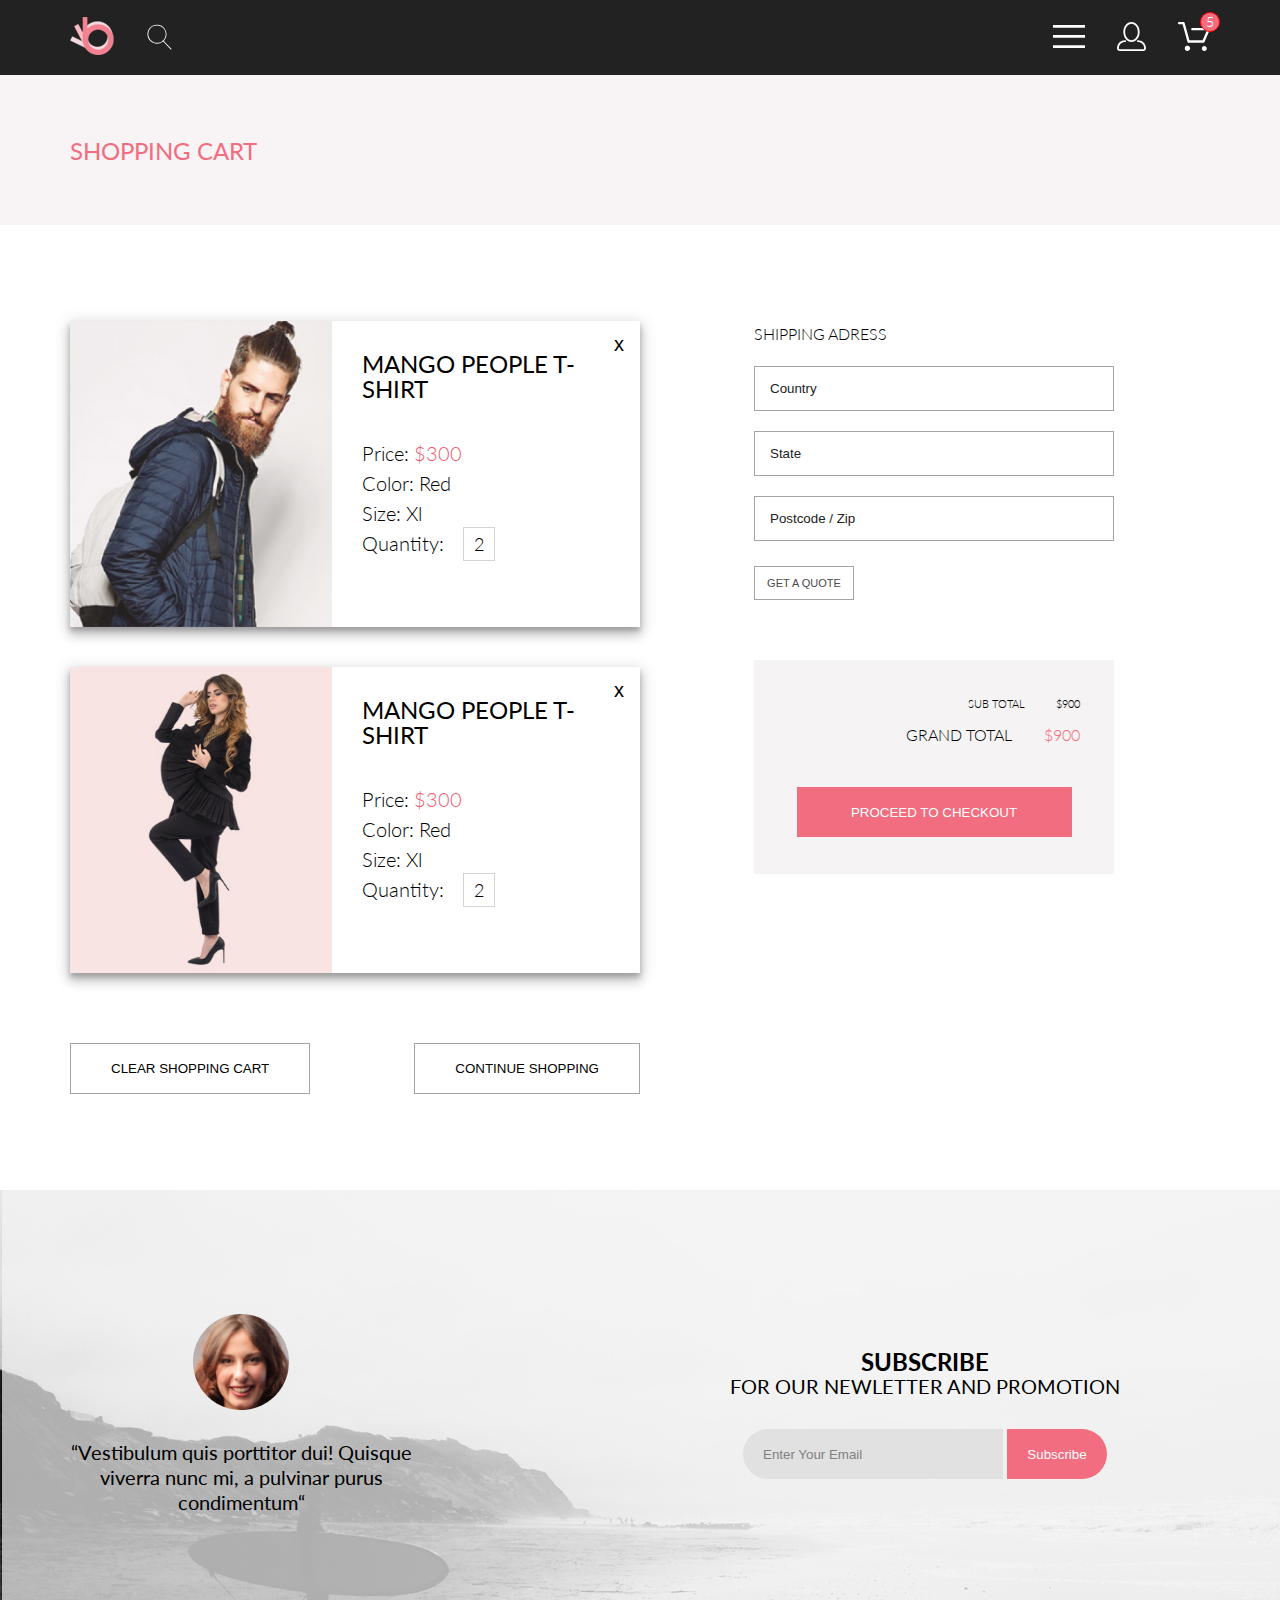
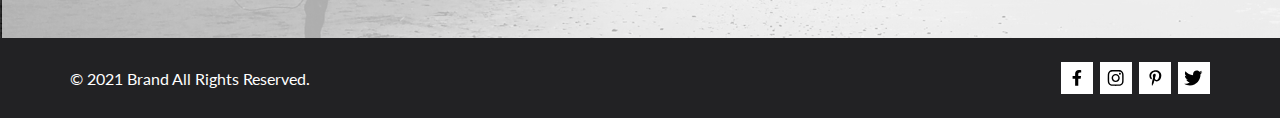
==== commit 528922d9: "Merge pull request #7 from Addhati/hw7" ====
--- a/cart.html
+++ b/cart.html
@@ -8,9 +8,8 @@
         <title>THE BRAND - OF LUXERIOUS FASHION</title>
         <link rel="stylesheet" href="css/app.css">
     </head>
-    <body id="Body">
-        <div id="BodyOverlay"></div>
-        <header class="Header">
+    <body>
+        <nav class="Header">
             <div class="Header-Block Header-Block_left">
                 <a href="index.html" class="Logo"><img class="Logo-Img" src="img/Logo.png" alt="Logo"></a>
                 <svg class="Icon Header-Icon Icon-Search" viewBox="0 0 27 28">
@@ -19,50 +18,18 @@
                 </svg>
             </div>
             <div class="Header-Block Header-Block_right">
-                <svg id="BurgerMenuToggler" class="Icon Header-Icon Icon-BurgerMenu" viewBox="0 0 32 23">
-                    <path d="M0 23V20.31H32V23H0ZM0 12.76V10.07H32V12.76H0ZM0 2.69V0H32V2.69H0Z"/>
-                </svg>
-                <nav id="BurgerMenu" class="BurgerMenu">
-                    <button id="BurgerMenu-CloseBtn" class="H5 BurgerMenu-CloseBtn">
-                        X
-                    </button>
-                    <p class="BurgerMenu-Title">MENU</p>
-                    <ul class="BurgerMenu-List">
-                        <li class="BurgerMenu-Item">MAN
-                            <ul class="BurgerMenu-SubList">
-                                <li class="BurgerMenu-SubItem">Accessories</li>
-                                <li class="BurgerMenu-SubItem">Bags</li>
-                                <li class="BurgerMenu-SubItem">Denim</li>
-                                <li class="BurgerMenu-SubItem">T-Shirts</li>
-                            </ul>
-                        </li>
-                        <li class="BurgerMenu-Item">WOMAN
-                            <ul class="BurgerMenu-SubList">
-                                <li class="BurgerMenu-SubItem">Accessories</li>
-                                <li class="BurgerMenu-SubItem">Jackets & Coats</li>
-                                <li class="BurgerMenu-SubItem">Polos</li>
-                                <li class="BurgerMenu-SubItem">T-Shirts</li>
-                                <li class="BurgerMenu-SubItem">Shirts</li>
-                            </ul>
-                        </li>
-                        <li class="BurgerMenu-Item">KIDS
-                            <ul class="BurgerMenu-SubList">
-                                <li class="BurgerMenu-SubItem">Accessories</li>
-                                <li class="BurgerMenu-SubItem">Jackets & Coats</li>
-                                <li class="BurgerMenu-SubItem">Polos</li>
-                                <li class="BurgerMenu-SubItem">T-Shirts</li>
-                                <li class="BurgerMenu-SubItem">Shirts</li>
-                                <li class="BurgerMenu-SubItem">Bags</li>
-                            </ul>
-                        </li>
-                    </ul>
-                </nav>
+                <div class="">
+                    <svg class="Icon Header-Icon Icon-BurgerMenu" viewBox="0 0 32 23">
+                        <path d="M0 23V20.31H32V23H0ZM0 12.76V10.07H32V12.76H0ZM0 2.69V0H32V2.69H0Z"/>
+                    </svg>
+                </div>
                 <a href="registration.html" class="">
                     <svg class="Icon Header-Icon Icon-Profile" viewBox="0 0 29 29">
                         <path
                             d="M14.5 19.937C19 19.937 22.656 15.464 22.656 9.968C22.656 4.472 19 0 14.5 0C13.3631 0.0217413 12.2463 0.303398 11.2351 0.823397C10.2239 1.34339 9.34507 2.08794 8.66602 3C7.12663 4.99573 6.30819 7.45381 6.34399 9.974C6.34399 15.465 10 19.937 14.5 19.937ZM14.5 1.813C18 1.813 20.844 5.472 20.844 9.969C20.844 14.466 17.998 18.125 14.5 18.125C11.002 18.125 8.15603 14.465 8.15503 9.969C8.15403 5.473 11 1.813 14.5 1.813ZM20.844 18.125C20.6036 18.125 20.373 18.2205 20.203 18.3905C20.033 18.5605 19.9375 18.7911 19.9375 19.0315C19.9375 19.2719 20.033 19.5025 20.203 19.6725C20.373 19.8425 20.6036 19.938 20.844 19.938C22.526 19.9399 24.1386 20.6088 25.3279 21.7982C26.5172 22.9875 27.1861 24.6 27.188 26.282C27.1875 26.5221 27.0918 26.7523 26.922 26.9221C26.7522 27.0918 26.5221 27.1875 26.282 27.188H2.71997C2.47985 27.1875 2.24975 27.0918 2.07996 26.9221C1.91016 26.7523 1.81449 26.5221 1.81396 26.282C1.81608 24.6001 2.48517 22.9877 3.67444 21.7985C4.86371 20.6092 6.47608 19.9401 8.15796 19.938C8.39824 19.938 8.62868 19.8425 8.79858 19.6726C8.96849 19.5027 9.06396 19.2723 9.06396 19.032C9.06396 18.7917 8.96849 18.5613 8.79858 18.3914C8.62868 18.2215 8.39824 18.126 8.15796 18.126C5.99541 18.1279 3.92201 18.9875 2.39258 20.5164C0.863144 22.0453 0.00264777 24.1185 0 26.281C0.000794067 27.0019 0.287502 27.693 0.797241 28.2027C1.30698 28.7125 1.99811 28.9992 2.71899 29H26.282C27.0027 28.9989 27.6936 28.7121 28.2031 28.2024C28.7126 27.6927 28.9992 27.0017 29 26.281C28.9974 24.1187 28.1372 22.0457 26.6083 20.5168C25.0793 18.9878 23.0063 18.1276 20.844 18.125Z"/>
                     </svg>
                 </a>
+
                 <a href="cart.html" class="Cart">
                     <svg class="Icon Header-Icon Icon-Cart" viewBox="0 0 32 29">
                         <path
@@ -70,7 +37,7 @@
                     </svg>
                 </a>
             </div>
-        </header>
+        </nav>
         <section class="Breadcrumbs">
             <h4 class="H4 Breadcrumbs-H4">SHOPPING CART</h4>
         </section>
@@ -113,24 +80,22 @@
             </section>
             <section class="CartSection-Info">
                 <form action="#" class="CartSection-Form">
-                    <div class="CartSection-FormBlock">
-                        <label class="H6 CartSection-InputLabel" for="CartSection-InputCountry">SHIPPING ADRESS</label>
-                        <input id="CartSection-InputCountry" class="CartSection-Input" type="text" placeholder="Country"
-                               required>
-                        <label><input class="CartSection-Input" type="text" placeholder="State" required></label>
-                        <label> <input class="CartSection-Input" type="number" placeholder="Postcode / Zip" required>
-                        </label>
-                        <button class="CartSection-Btn">GET A QUOTE</button>
+                    <label class="H6 CartSection-InputLabel" for="CartSection-InputCountry">SHIPPING ADRESS</label>
+                    <input id="CartSection-InputCountry" class="CartSection-Input" type="text" placeholder="Country"
+                           required>
+                    <label><input class="CartSection-Input" type="text" placeholder="State" required></label>
+                    <label> <input class="CartSection-Input" type="number" placeholder="Postcode / Zip" required>
+                    </label>
+                    <button class="CartSection-Btn">GET A QUOTE</button>
+
+                    <div class="CartSection-Price">
+                        <p class="CartSection-PriceSubTotal">SUB TOTAL <span class="CartSection-PriceSubTotal_price">$900</span></p>
+                        <h6 class="H6 CartSection-PriceTotal">GRAND TOTAL <span class="CartSection-PriceTotal_price">$900</span></h6>
+                        <input class="CartSection-SubmitBtn" type="submit" value="PROCEED TO CHECKOUT">
                     </div>
-                    <div class="CartSection-FormBlock">
-                        <div class="CartSection-Price">
-                            <p class="CartSection-PriceSubTotal">SUB TOTAL <span
-                                class="CartSection-PriceSubTotal_price">$900</span></p>
-                            <h6 class="H6 CartSection-PriceTotal">GRAND TOTAL <span
-                                class="CartSection-PriceTotal_price">$900</span></h6>
-                            <input class="CartSection-SubmitBtn" type="submit" value="PROCEED TO CHECKOUT">
-                        </div>
-                    </div>
+
+                    <br><br><br>
+
                 </form>
             </section>
         </main>
@@ -182,22 +147,5 @@
                 </div>
             </div>
         </footer>
-
-        <script>
-            window.onload = () => {
-                let burgerMenuToggle = () => {
-                    let menu = document.getElementById('BurgerMenu')
-                    menu.classList.toggle('BurgerMenu_active')
-                    let bodyOverlay = document.getElementById('BodyOverlay')
-                    bodyOverlay.classList.toggle('BodyOverlay_active')
-                    let body = document.getElementById('Body')
-                    body.classList.toggle('Body_scrollHidden')
-                }
-                let btn = document.getElementById('BurgerMenuToggler')
-                let closeBtn = document.getElementById('BurgerMenu-CloseBtn')
-                btn.addEventListener('click', burgerMenuToggle)
-                closeBtn.addEventListener('click', burgerMenuToggle)
-            }
-        </script>
     </body>
 </html>
--- a/css/app.css
+++ b/css/app.css
@@ -26,22 +26,6 @@
   padding: 0;
 }
 
-.Body_scrollHidden {
-  overflow: hidden;
-}
-
-.BodyOverlay_active {
-  position: absolute;
-  top: 0;
-  left: 0;
-  right: 0;
-  bottom: 0;
-  overflow: hidden;
-  z-index: 1;
-  background-color: rgba(0, 0, 0, 0.8);
-  filter: brightness(30%);
-}
-
 a {
   text-decoration: none;
   color: black;
@@ -132,7 +116,6 @@
   justify-content: space-between;
   align-items: center;
   flex-wrap: wrap;
-  position: relative;
 }
 @media (max-width: 1180px) {
   .Header {
@@ -153,7 +136,6 @@
 }
 .Header-Icon {
   margin-left: 32px;
-  cursor: pointer;
 }
 .Header .Cart {
   position: relative;
@@ -365,11 +347,6 @@
   align-items: center;
   flex-wrap: nowrap;
 }
-@media (max-width: 600px) {
-  .SortFilter_product {
-    display: none;
-  }
-}
 .SortFilter-Block {
   display: flex;
   flex-direction: row;
@@ -600,12 +577,6 @@
   width: 262px;
   height: 306px;
 }
-@media (max-width: 600px) {
-  .CartProductCard-Img {
-    width: 30%;
-    height: auto;
-  }
-}
 .CartProductCard-Text {
   padding: 30px;
   height: 306px;
@@ -658,7 +629,6 @@
   height: 777px;
   background-image: url("../img/products/product_slide.jpg");
   background-size: cover;
-  background-position: center center;
   display: flex;
   flex-direction: row;
   justify-content: space-between;
@@ -685,22 +655,6 @@
   border: 1px solid lightgray;
   margin: -50px auto 0;
   background: white;
-  text-align: center;
-}
-@media (max-width: 1180px) {
-  .ProductInfoArticle {
-    width: 770px;
-  }
-}
-@media (max-width: 800px) {
-  .ProductInfoArticle {
-    width: 80%;
-  }
-}
-@media (max-width: 600px) {
-  .ProductInfoArticle {
-    height: inherit;
-  }
 }
 .ProductInfoArticle-H6 {
   color: #F16D7F;
@@ -728,25 +682,10 @@
   border-bottom: 1px solid lightgray;
   margin: 65px auto 55px;
 }
-@media (max-width: 800px) {
-  .ProductInfoArticle-H4::after {
-    width: 300px;
-  }
-}
-@media (max-width: 500px) {
-  .ProductInfoArticle-H4::after {
-    width: 100%;
-  }
-}
 .ProductInfoArticle-Text {
   width: 50%;
   text-align: center;
   margin: 50px 0 32px;
-}
-@media (max-width: 800px) {
-  .ProductInfoArticle-Text {
-    width: 100%;
-  }
 }
 .ProductInfoArticle-Btn {
   padding: 15px;
@@ -755,58 +694,9 @@
   border: 1px solid #FF6A6A;
   color: #FF6A6A;
 }
-@media (max-width: 600px) {
-  .ProductInfoArticle-Btn {
-    margin-top: 20px;
-  }
-}
-
-.BurgerMenu {
-  position: absolute;
-  right: 0;
-  top: 0;
-  width: 235px;
-  height: 100vh;
-  background-color: white;
-  z-index: 2;
-  box-shadow: 0 4px 5px 0 rgba(0, 0, 0, 0.14), 0 1px 10px 0 rgba(0, 0, 0, 0.12), 0 2px 4px 0 rgba(0, 0, 0, 0.2);
-  display: none;
-  padding: 35px;
-}
-.BurgerMenu_active {
-  display: flex;
-  flex-direction: column;
-  justify-content: start;
-  align-items: start;
-  flex-wrap: wrap;
-}
-.BurgerMenu-CloseBtn {
-  position: absolute;
-  top: 10px;
-  right: 10px;
-  background-color: transparent;
-  border: none;
-  cursor: pointer;
-}
-.BurgerMenu-Title {
-  font-weight: 700;
-}
-.BurgerMenu-Item {
-  font-weight: 400;
-  color: #F16D7F;
-  margin-top: 25px;
-}
-.BurgerMenu-SubList {
-  padding-left: 20px !important;
-}
-.BurgerMenu-SubItem {
-  color: #6F6E6E;
-  margin-top: 12px;
-  cursor: pointer;
-}
 
 .PromoSection {
-  height: 765px;
+  height: 764px;
   background-color: #F1E4E6;
   padding: 0 calc(50% - 1140px / 2);
   display: flex;
@@ -814,9 +704,6 @@
   justify-content: center;
   align-items: center;
   flex-wrap: wrap;
-}
-.PromoSection_overlay {
-  filter: brightness(30%);
 }
 @media (max-width: 1180px) {
   .PromoSection {
@@ -1417,72 +1304,11 @@
   align-items: start;
   flex-wrap: wrap;
 }
-@media (max-width: 1180px) {
-  .CartSection {
-    padding: 96px calc(50% - 768px / 2);
-    display: flex;
-    flex-direction: column;
-    justify-content: center;
-    align-items: center;
-    flex-wrap: wrap;
-  }
-}
-@media (max-width: 800px) {
-  .CartSection {
-    padding: 60px 5vw;
-  }
-}
-@media (max-width: 600px) {
-  .CartSection {
-    height: inherit;
-  }
-}
 .CartSection-Products {
   width: 50%;
 }
-@media (max-width: 1180px) {
-  .CartSection-Products {
-    padding: 0 calc(50% - 768px / 2);
-    width: 100%;
-    margin-bottom: 65px;
-  }
-}
 .CartSection-Info {
   width: 40%;
-}
-@media (max-width: 1180px) {
-  .CartSection-Info {
-    width: 100%;
-  }
-}
-@media (max-width: 1180px) {
-  .CartSection-Form {
-    display: flex;
-    flex-direction: row;
-    justify-content: space-between;
-    align-items: center;
-    flex-wrap: wrap;
-    width: 100%;
-  }
-}
-@media (max-width: 800px) {
-  .CartSection-Form {
-    display: flex;
-    flex-direction: column;
-    justify-content: center;
-    align-items: center;
-    flex-wrap: wrap;
-  }
-}
-@media (max-width: 1180px) {
-  .CartSection-FormBlock {
-    width: 40%;
-  }
-}
-@media (max-width: 800px) {
-  .CartSection-FormBlock {
-    width: 50%;
-  }
 }
 .CartSection-InputLabel {
   font-weight: 300;
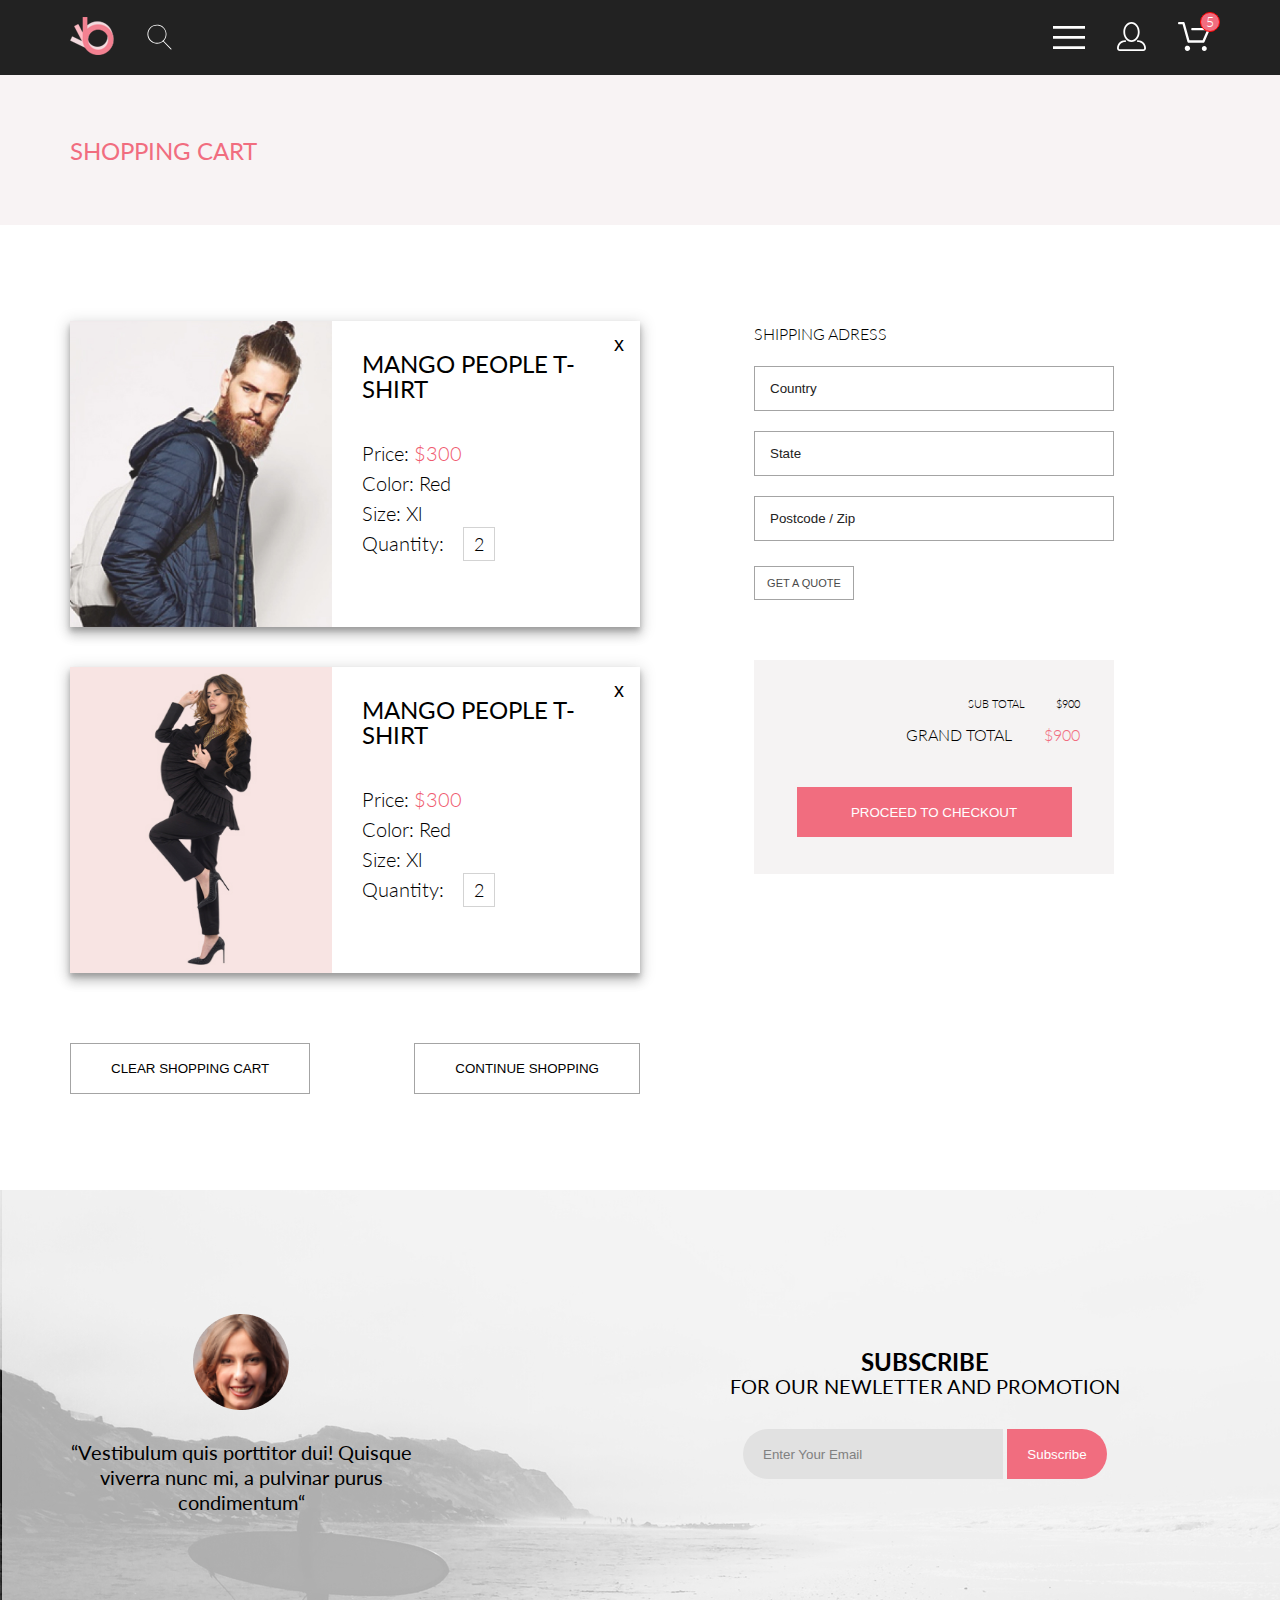
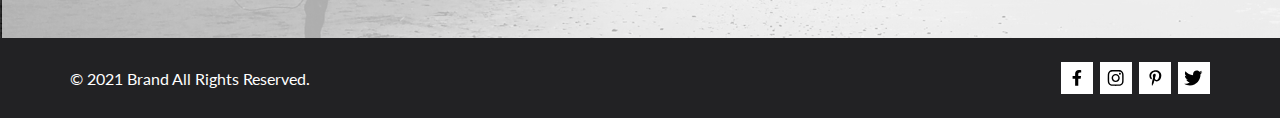
==== commit eb0c662c: "Merge pull request #8 from Addhati/hw8" ====
--- a/cart.html
+++ b/cart.html
@@ -8,8 +8,9 @@
         <title>THE BRAND - OF LUXERIOUS FASHION</title>
         <link rel="stylesheet" href="css/app.css">
     </head>
-    <body>
-        <nav class="Header">
+    <body id="Body">
+        <div id="BodyOverlay"></div>
+        <header class="Header">
             <div class="Header-Block Header-Block_left">
                 <a href="index.html" class="Logo"><img class="Logo-Img" src="img/Logo.png" alt="Logo"></a>
                 <svg class="Icon Header-Icon Icon-Search" viewBox="0 0 27 28">
@@ -18,18 +19,50 @@
                 </svg>
             </div>
             <div class="Header-Block Header-Block_right">
-                <div class="">
-                    <svg class="Icon Header-Icon Icon-BurgerMenu" viewBox="0 0 32 23">
-                        <path d="M0 23V20.31H32V23H0ZM0 12.76V10.07H32V12.76H0ZM0 2.69V0H32V2.69H0Z"/>
-                    </svg>
-                </div>
+                <svg id="BurgerMenuToggler" class="Icon Header-Icon Icon-BurgerMenu" viewBox="0 0 32 23">
+                    <path d="M0 23V20.31H32V23H0ZM0 12.76V10.07H32V12.76H0ZM0 2.69V0H32V2.69H0Z"/>
+                </svg>
+                <nav id="BurgerMenu" class="BurgerMenu">
+                    <button id="BurgerMenu-CloseBtn" class="H5 BurgerMenu-CloseBtn">
+                        X
+                    </button>
+                    <p class="BurgerMenu-Title">MENU</p>
+                    <ul class="BurgerMenu-List">
+                        <li class="BurgerMenu-Item">MAN
+                            <ul class="BurgerMenu-SubList">
+                                <li class="BurgerMenu-SubItem">Accessories</li>
+                                <li class="BurgerMenu-SubItem">Bags</li>
+                                <li class="BurgerMenu-SubItem">Denim</li>
+                                <li class="BurgerMenu-SubItem">T-Shirts</li>
+                            </ul>
+                        </li>
+                        <li class="BurgerMenu-Item">WOMAN
+                            <ul class="BurgerMenu-SubList">
+                                <li class="BurgerMenu-SubItem">Accessories</li>
+                                <li class="BurgerMenu-SubItem">Jackets & Coats</li>
+                                <li class="BurgerMenu-SubItem">Polos</li>
+                                <li class="BurgerMenu-SubItem">T-Shirts</li>
+                                <li class="BurgerMenu-SubItem">Shirts</li>
+                            </ul>
+                        </li>
+                        <li class="BurgerMenu-Item">KIDS
+                            <ul class="BurgerMenu-SubList">
+                                <li class="BurgerMenu-SubItem">Accessories</li>
+                                <li class="BurgerMenu-SubItem">Jackets & Coats</li>
+                                <li class="BurgerMenu-SubItem">Polos</li>
+                                <li class="BurgerMenu-SubItem">T-Shirts</li>
+                                <li class="BurgerMenu-SubItem">Shirts</li>
+                                <li class="BurgerMenu-SubItem">Bags</li>
+                            </ul>
+                        </li>
+                    </ul>
+                </nav>
                 <a href="registration.html" class="">
                     <svg class="Icon Header-Icon Icon-Profile" viewBox="0 0 29 29">
                         <path
                             d="M14.5 19.937C19 19.937 22.656 15.464 22.656 9.968C22.656 4.472 19 0 14.5 0C13.3631 0.0217413 12.2463 0.303398 11.2351 0.823397C10.2239 1.34339 9.34507 2.08794 8.66602 3C7.12663 4.99573 6.30819 7.45381 6.34399 9.974C6.34399 15.465 10 19.937 14.5 19.937ZM14.5 1.813C18 1.813 20.844 5.472 20.844 9.969C20.844 14.466 17.998 18.125 14.5 18.125C11.002 18.125 8.15603 14.465 8.15503 9.969C8.15403 5.473 11 1.813 14.5 1.813ZM20.844 18.125C20.6036 18.125 20.373 18.2205 20.203 18.3905C20.033 18.5605 19.9375 18.7911 19.9375 19.0315C19.9375 19.2719 20.033 19.5025 20.203 19.6725C20.373 19.8425 20.6036 19.938 20.844 19.938C22.526 19.9399 24.1386 20.6088 25.3279 21.7982C26.5172 22.9875 27.1861 24.6 27.188 26.282C27.1875 26.5221 27.0918 26.7523 26.922 26.9221C26.7522 27.0918 26.5221 27.1875 26.282 27.188H2.71997C2.47985 27.1875 2.24975 27.0918 2.07996 26.9221C1.91016 26.7523 1.81449 26.5221 1.81396 26.282C1.81608 24.6001 2.48517 22.9877 3.67444 21.7985C4.86371 20.6092 6.47608 19.9401 8.15796 19.938C8.39824 19.938 8.62868 19.8425 8.79858 19.6726C8.96849 19.5027 9.06396 19.2723 9.06396 19.032C9.06396 18.7917 8.96849 18.5613 8.79858 18.3914C8.62868 18.2215 8.39824 18.126 8.15796 18.126C5.99541 18.1279 3.92201 18.9875 2.39258 20.5164C0.863144 22.0453 0.00264777 24.1185 0 26.281C0.000794067 27.0019 0.287502 27.693 0.797241 28.2027C1.30698 28.7125 1.99811 28.9992 2.71899 29H26.282C27.0027 28.9989 27.6936 28.7121 28.2031 28.2024C28.7126 27.6927 28.9992 27.0017 29 26.281C28.9974 24.1187 28.1372 22.0457 26.6083 20.5168C25.0793 18.9878 23.0063 18.1276 20.844 18.125Z"/>
                     </svg>
                 </a>
-
                 <a href="cart.html" class="Cart">
                     <svg class="Icon Header-Icon Icon-Cart" viewBox="0 0 32 29">
                         <path
@@ -37,7 +70,7 @@
                     </svg>
                 </a>
             </div>
-        </nav>
+        </header>
         <section class="Breadcrumbs">
             <h4 class="H4 Breadcrumbs-H4">SHOPPING CART</h4>
         </section>
@@ -80,22 +113,24 @@
             </section>
             <section class="CartSection-Info">
                 <form action="#" class="CartSection-Form">
-                    <label class="H6 CartSection-InputLabel" for="CartSection-InputCountry">SHIPPING ADRESS</label>
-                    <input id="CartSection-InputCountry" class="CartSection-Input" type="text" placeholder="Country"
-                           required>
-                    <label><input class="CartSection-Input" type="text" placeholder="State" required></label>
-                    <label> <input class="CartSection-Input" type="number" placeholder="Postcode / Zip" required>
-                    </label>
-                    <button class="CartSection-Btn">GET A QUOTE</button>
-
-                    <div class="CartSection-Price">
-                        <p class="CartSection-PriceSubTotal">SUB TOTAL <span class="CartSection-PriceSubTotal_price">$900</span></p>
-                        <h6 class="H6 CartSection-PriceTotal">GRAND TOTAL <span class="CartSection-PriceTotal_price">$900</span></h6>
-                        <input class="CartSection-SubmitBtn" type="submit" value="PROCEED TO CHECKOUT">
-                    </div>
-
-                    <br><br><br>
-
+                    <div class="CartSection-FormBlock">
+                        <label class="H6 CartSection-InputLabel" for="CartSection-InputCountry">SHIPPING ADRESS</label>
+                        <input id="CartSection-InputCountry" class="CartSection-Input" type="text" placeholder="Country"
+                               required>
+                        <label><input class="CartSection-Input" type="text" placeholder="State" required></label>
+                        <label> <input class="CartSection-Input" type="number" placeholder="Postcode / Zip" required>
+                        </label>
+                        <button class="CartSection-Btn">GET A QUOTE</button>
+                    </div>
+                    <div class="CartSection-FormBlock">
+                        <div class="CartSection-Price">
+                            <p class="CartSection-PriceSubTotal">SUB TOTAL <span
+                                class="CartSection-PriceSubTotal_price">$900</span></p>
+                            <h6 class="H6 CartSection-PriceTotal">GRAND TOTAL <span
+                                class="CartSection-PriceTotal_price">$900</span></h6>
+                            <input class="CartSection-SubmitBtn" type="submit" value="PROCEED TO CHECKOUT">
+                        </div>
+                    </div>
                 </form>
             </section>
         </main>
@@ -147,5 +182,22 @@
                 </div>
             </div>
         </footer>
+
+        <script>
+            window.onload = () => {
+                let burgerMenuToggle = () => {
+                    let menu = document.getElementById('BurgerMenu')
+                    menu.classList.toggle('BurgerMenu_active')
+                    let bodyOverlay = document.getElementById('BodyOverlay')
+                    bodyOverlay.classList.toggle('BodyOverlay_active')
+                    let body = document.getElementById('Body')
+                    body.classList.toggle('Body_scrollHidden')
+                }
+                let btn = document.getElementById('BurgerMenuToggler')
+                let closeBtn = document.getElementById('BurgerMenu-CloseBtn')
+                btn.addEventListener('click', burgerMenuToggle)
+                closeBtn.addEventListener('click', burgerMenuToggle)
+            }
+        </script>
     </body>
 </html>
--- a/css/app.css
+++ b/css/app.css
@@ -26,6 +26,22 @@
   padding: 0;
 }
 
+.Body_scrollHidden {
+  overflow: hidden;
+}
+
+.BodyOverlay_active {
+  position: absolute;
+  top: 0;
+  left: 0;
+  right: 0;
+  bottom: 0;
+  overflow: hidden;
+  z-index: 1;
+  background-color: rgba(0, 0, 0, 0.8);
+  filter: brightness(30%);
+}
+
 a {
   text-decoration: none;
   color: black;
@@ -116,6 +132,7 @@
   justify-content: space-between;
   align-items: center;
   flex-wrap: wrap;
+  position: relative;
 }
 @media (max-width: 1180px) {
   .Header {
@@ -136,6 +153,7 @@
 }
 .Header-Icon {
   margin-left: 32px;
+  cursor: pointer;
 }
 .Header .Cart {
   position: relative;
@@ -347,6 +365,11 @@
   align-items: center;
   flex-wrap: nowrap;
 }
+@media (max-width: 600px) {
+  .SortFilter_product {
+    display: none;
+  }
+}
 .SortFilter-Block {
   display: flex;
   flex-direction: row;
@@ -577,6 +600,12 @@
   width: 262px;
   height: 306px;
 }
+@media (max-width: 600px) {
+  .CartProductCard-Img {
+    width: 30%;
+    height: auto;
+  }
+}
 .CartProductCard-Text {
   padding: 30px;
   height: 306px;
@@ -629,6 +658,7 @@
   height: 777px;
   background-image: url("../img/products/product_slide.jpg");
   background-size: cover;
+  background-position: center center;
   display: flex;
   flex-direction: row;
   justify-content: space-between;
@@ -655,6 +685,22 @@
   border: 1px solid lightgray;
   margin: -50px auto 0;
   background: white;
+  text-align: center;
+}
+@media (max-width: 1180px) {
+  .ProductInfoArticle {
+    width: 770px;
+  }
+}
+@media (max-width: 800px) {
+  .ProductInfoArticle {
+    width: 80%;
+  }
+}
+@media (max-width: 600px) {
+  .ProductInfoArticle {
+    height: inherit;
+  }
 }
 .ProductInfoArticle-H6 {
   color: #F16D7F;
@@ -682,10 +728,25 @@
   border-bottom: 1px solid lightgray;
   margin: 65px auto 55px;
 }
+@media (max-width: 800px) {
+  .ProductInfoArticle-H4::after {
+    width: 300px;
+  }
+}
+@media (max-width: 500px) {
+  .ProductInfoArticle-H4::after {
+    width: 100%;
+  }
+}
 .ProductInfoArticle-Text {
   width: 50%;
   text-align: center;
   margin: 50px 0 32px;
+}
+@media (max-width: 800px) {
+  .ProductInfoArticle-Text {
+    width: 100%;
+  }
 }
 .ProductInfoArticle-Btn {
   padding: 15px;
@@ -694,9 +755,58 @@
   border: 1px solid #FF6A6A;
   color: #FF6A6A;
 }
+@media (max-width: 600px) {
+  .ProductInfoArticle-Btn {
+    margin-top: 20px;
+  }
+}
+
+.BurgerMenu {
+  position: absolute;
+  right: 0;
+  top: 0;
+  width: 235px;
+  height: 100vh;
+  background-color: white;
+  z-index: 2;
+  box-shadow: 0 4px 5px 0 rgba(0, 0, 0, 0.14), 0 1px 10px 0 rgba(0, 0, 0, 0.12), 0 2px 4px 0 rgba(0, 0, 0, 0.2);
+  display: none;
+  padding: 35px;
+}
+.BurgerMenu_active {
+  display: flex;
+  flex-direction: column;
+  justify-content: start;
+  align-items: start;
+  flex-wrap: wrap;
+}
+.BurgerMenu-CloseBtn {
+  position: absolute;
+  top: 10px;
+  right: 10px;
+  background-color: transparent;
+  border: none;
+  cursor: pointer;
+}
+.BurgerMenu-Title {
+  font-weight: 700;
+}
+.BurgerMenu-Item {
+  font-weight: 400;
+  color: #F16D7F;
+  margin-top: 25px;
+}
+.BurgerMenu-SubList {
+  padding-left: 20px !important;
+}
+.BurgerMenu-SubItem {
+  color: #6F6E6E;
+  margin-top: 12px;
+  cursor: pointer;
+}
 
 .PromoSection {
-  height: 764px;
+  height: 765px;
   background-color: #F1E4E6;
   padding: 0 calc(50% - 1140px / 2);
   display: flex;
@@ -704,6 +814,9 @@
   justify-content: center;
   align-items: center;
   flex-wrap: wrap;
+}
+.PromoSection_overlay {
+  filter: brightness(30%);
 }
 @media (max-width: 1180px) {
   .PromoSection {
@@ -1304,11 +1417,72 @@
   align-items: start;
   flex-wrap: wrap;
 }
+@media (max-width: 1180px) {
+  .CartSection {
+    padding: 96px calc(50% - 768px / 2);
+    display: flex;
+    flex-direction: column;
+    justify-content: center;
+    align-items: center;
+    flex-wrap: wrap;
+  }
+}
+@media (max-width: 800px) {
+  .CartSection {
+    padding: 60px 5vw;
+  }
+}
+@media (max-width: 600px) {
+  .CartSection {
+    height: inherit;
+  }
+}
 .CartSection-Products {
   width: 50%;
 }
+@media (max-width: 1180px) {
+  .CartSection-Products {
+    padding: 0 calc(50% - 768px / 2);
+    width: 100%;
+    margin-bottom: 65px;
+  }
+}
 .CartSection-Info {
   width: 40%;
+}
+@media (max-width: 1180px) {
+  .CartSection-Info {
+    width: 100%;
+  }
+}
+@media (max-width: 1180px) {
+  .CartSection-Form {
+    display: flex;
+    flex-direction: row;
+    justify-content: space-between;
+    align-items: center;
+    flex-wrap: wrap;
+    width: 100%;
+  }
+}
+@media (max-width: 800px) {
+  .CartSection-Form {
+    display: flex;
+    flex-direction: column;
+    justify-content: center;
+    align-items: center;
+    flex-wrap: wrap;
+  }
+}
+@media (max-width: 1180px) {
+  .CartSection-FormBlock {
+    width: 40%;
+  }
+}
+@media (max-width: 800px) {
+  .CartSection-FormBlock {
+    width: 50%;
+  }
 }
 .CartSection-InputLabel {
   font-weight: 300;
